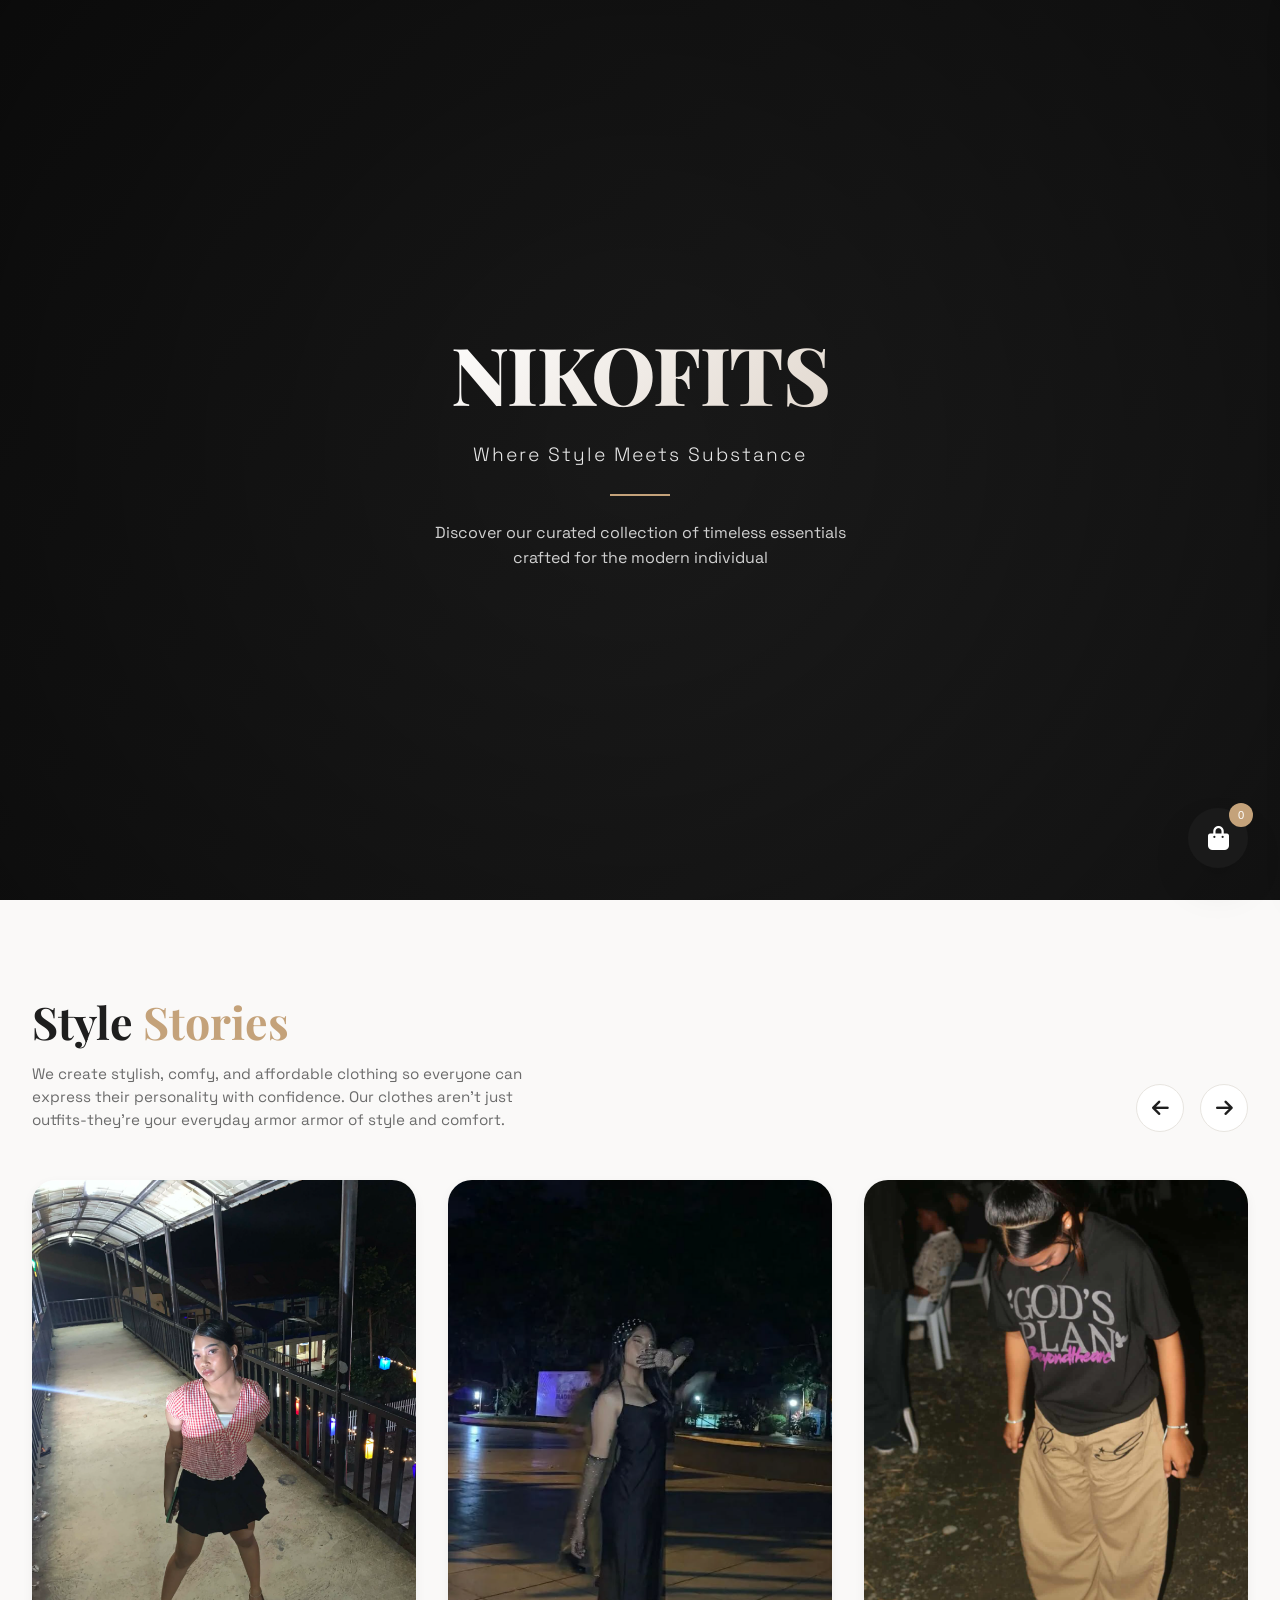
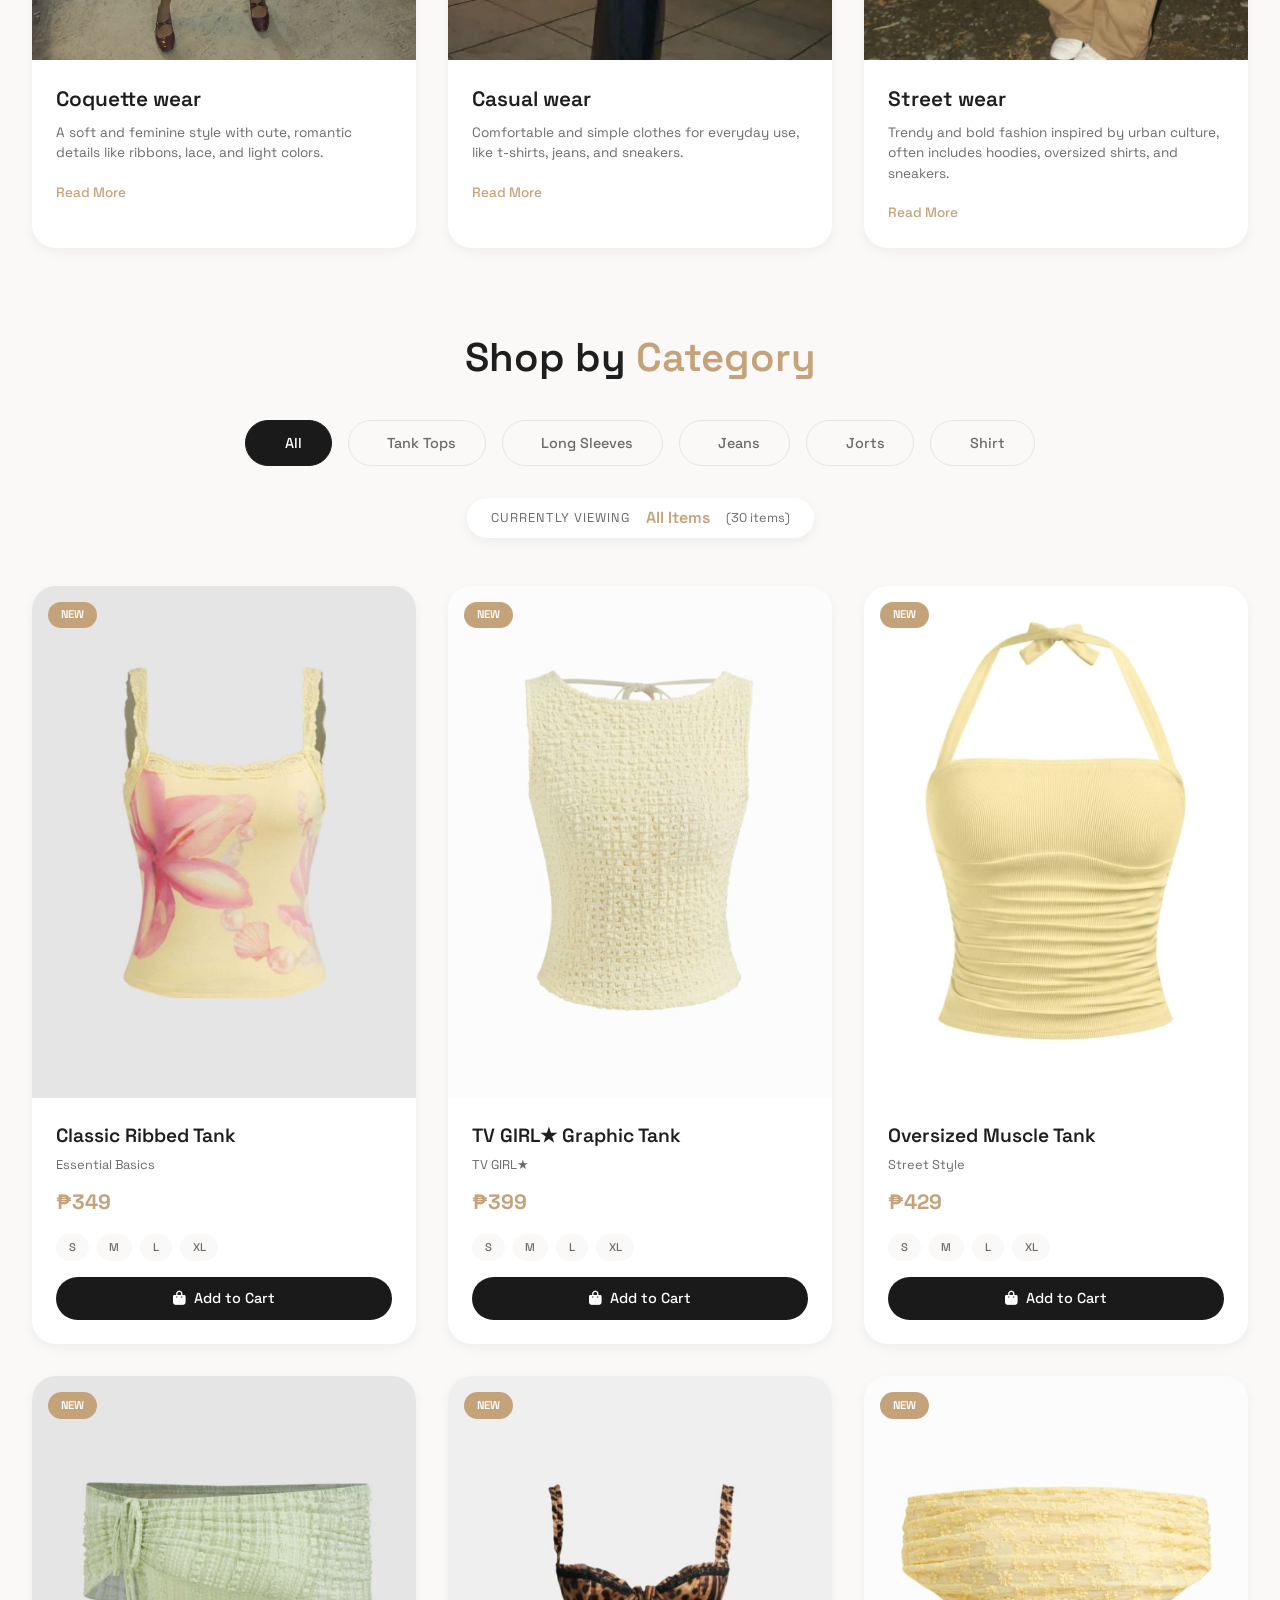
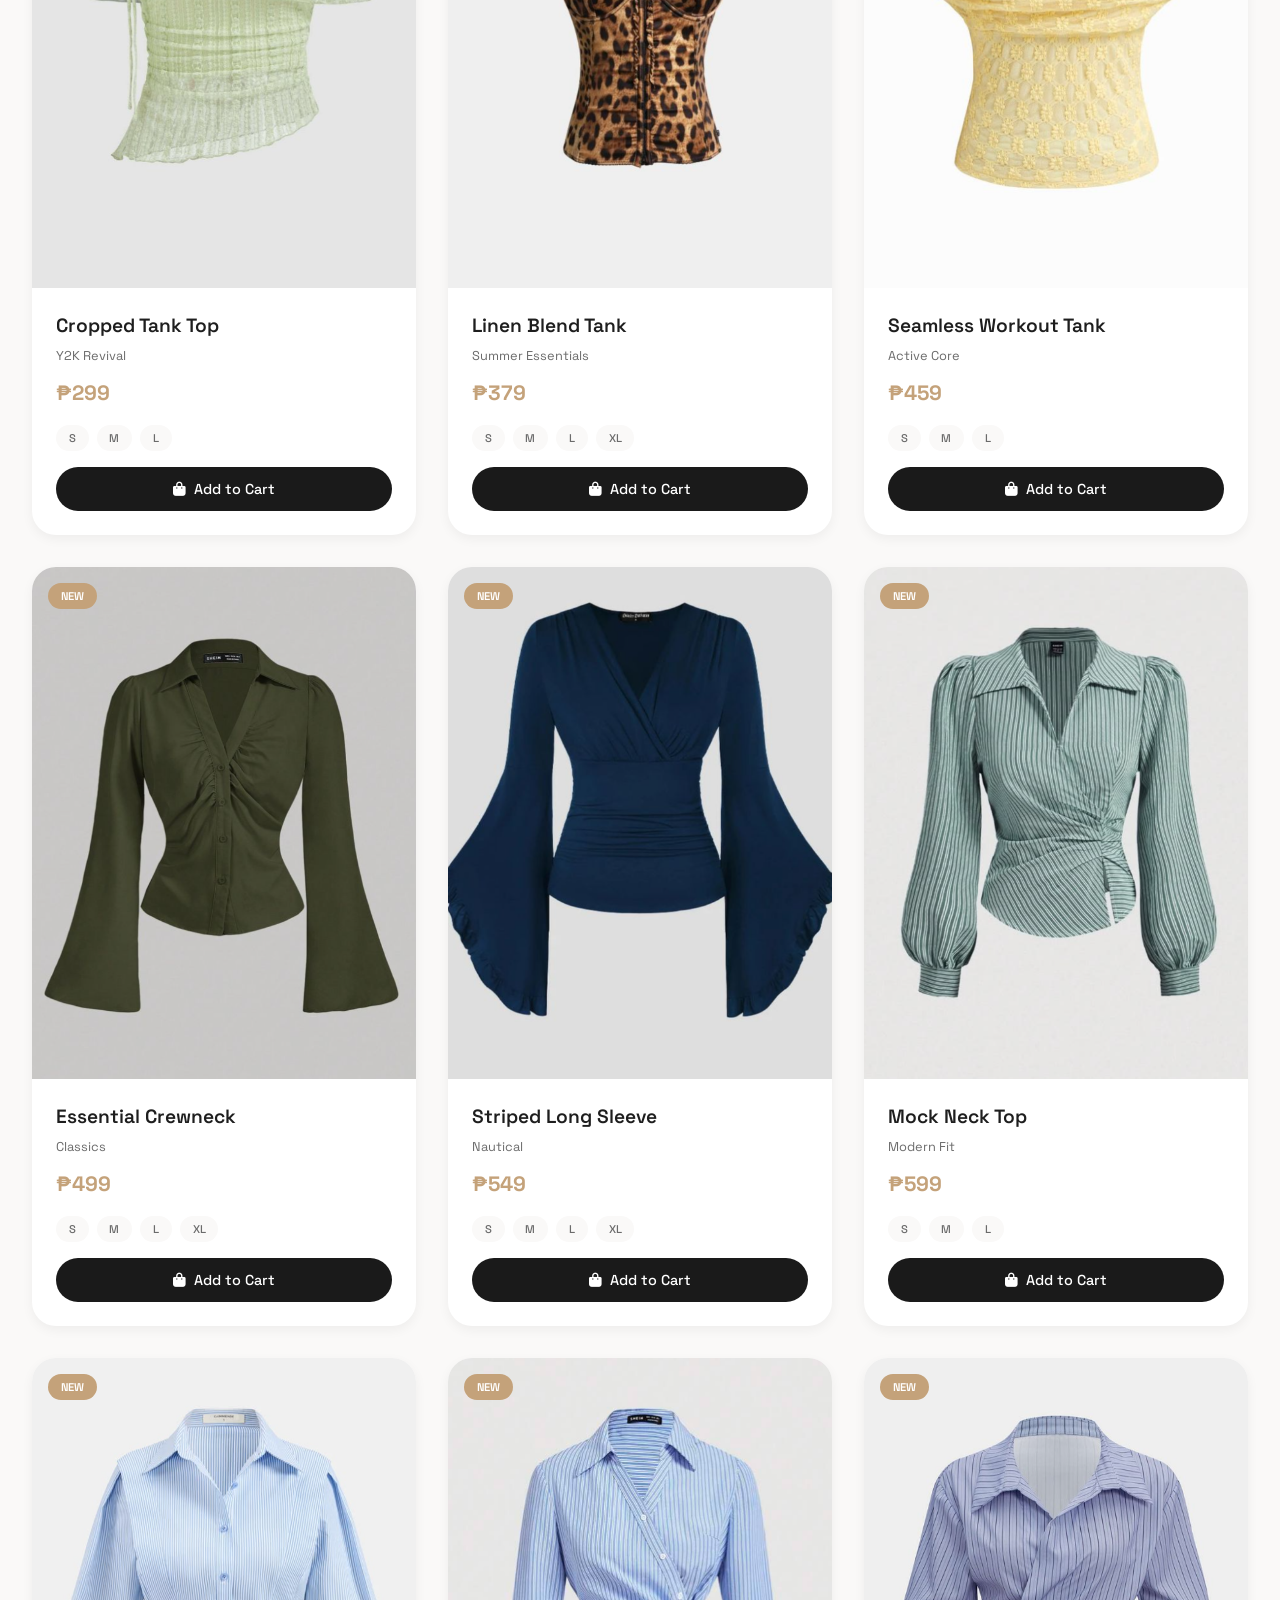
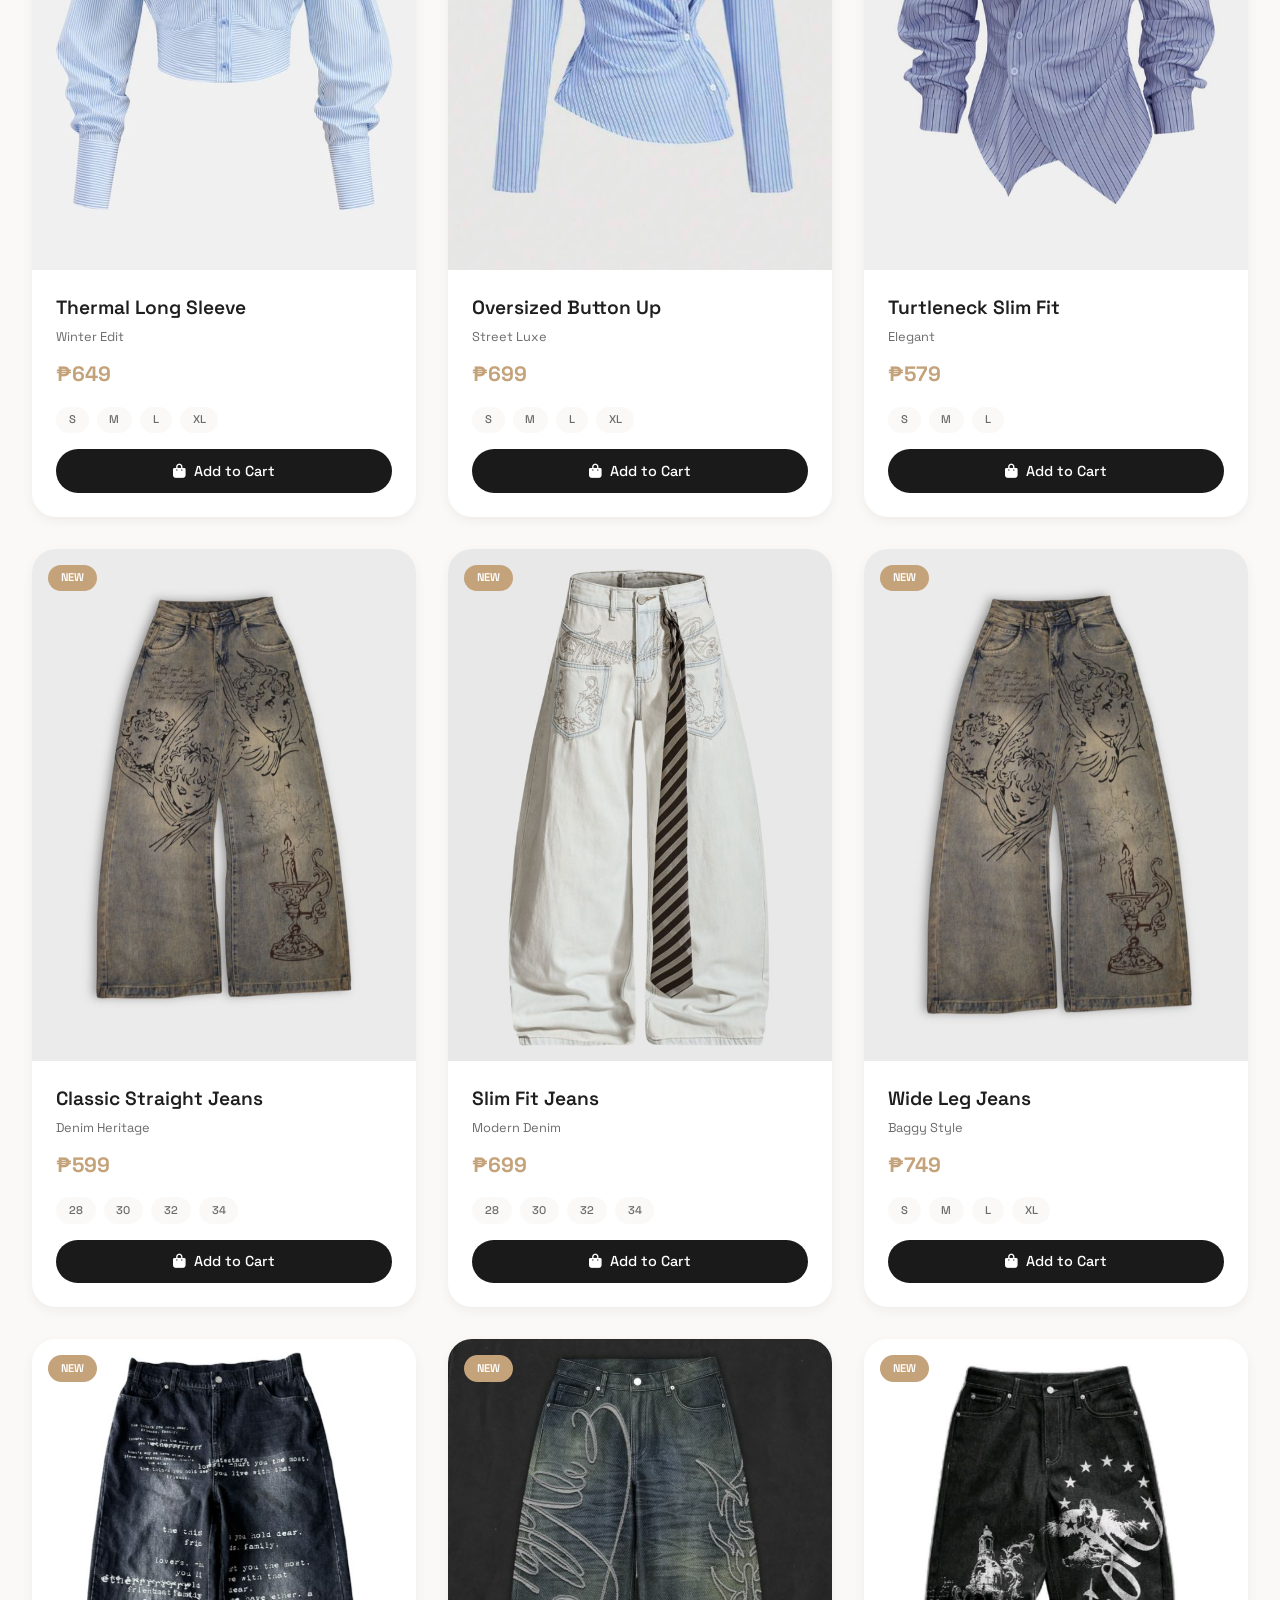
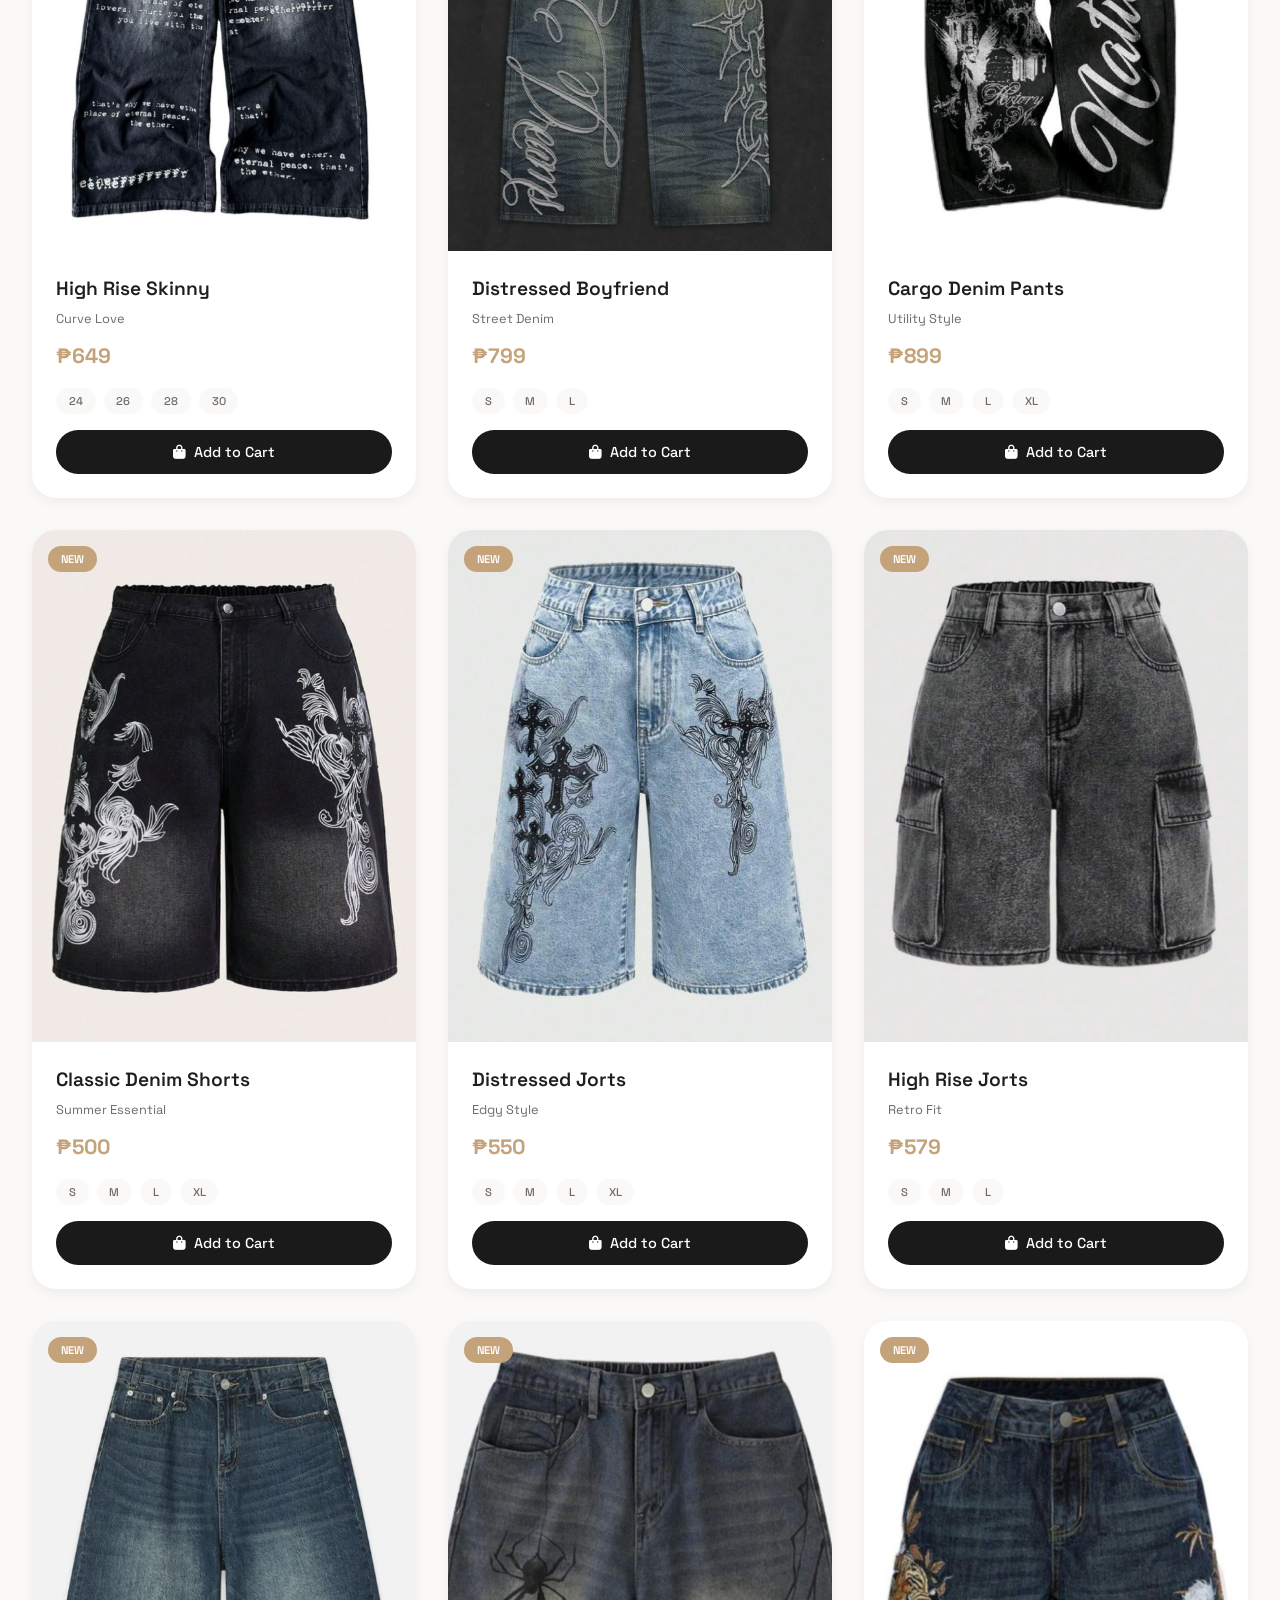
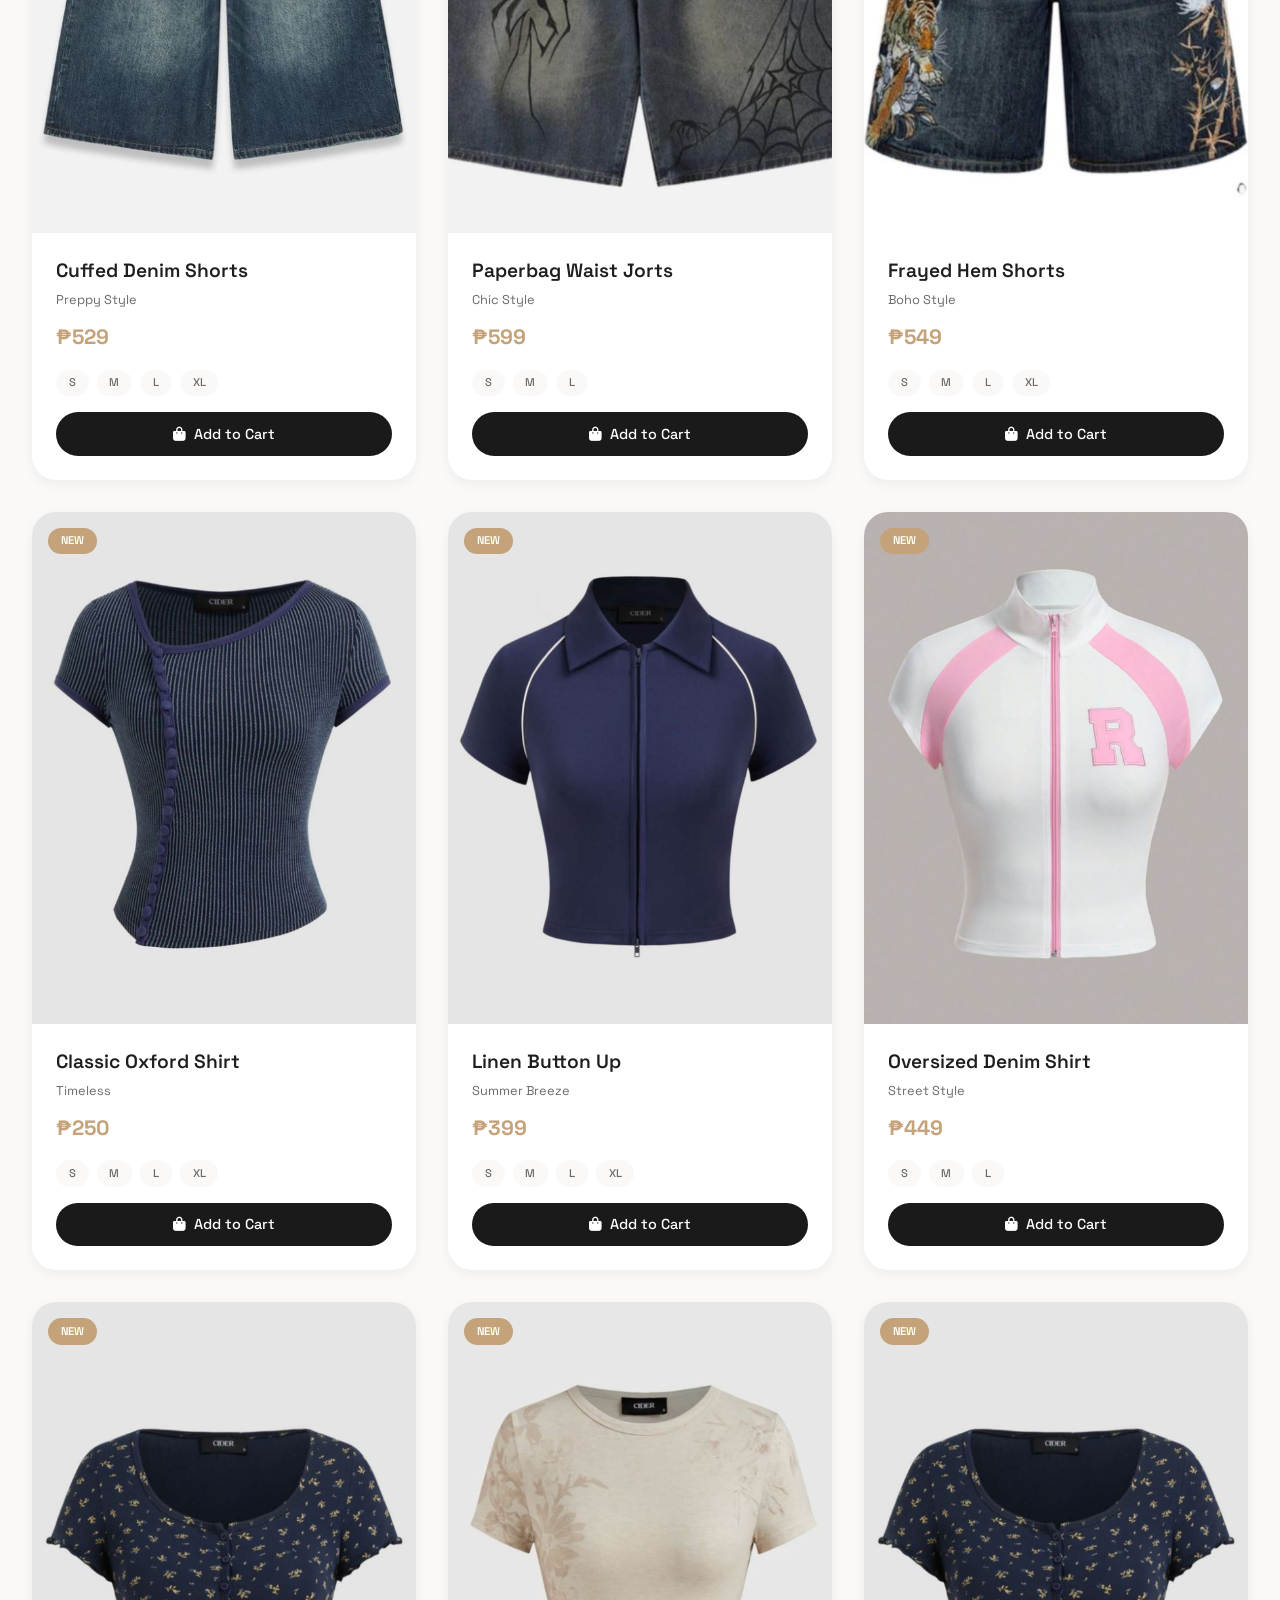
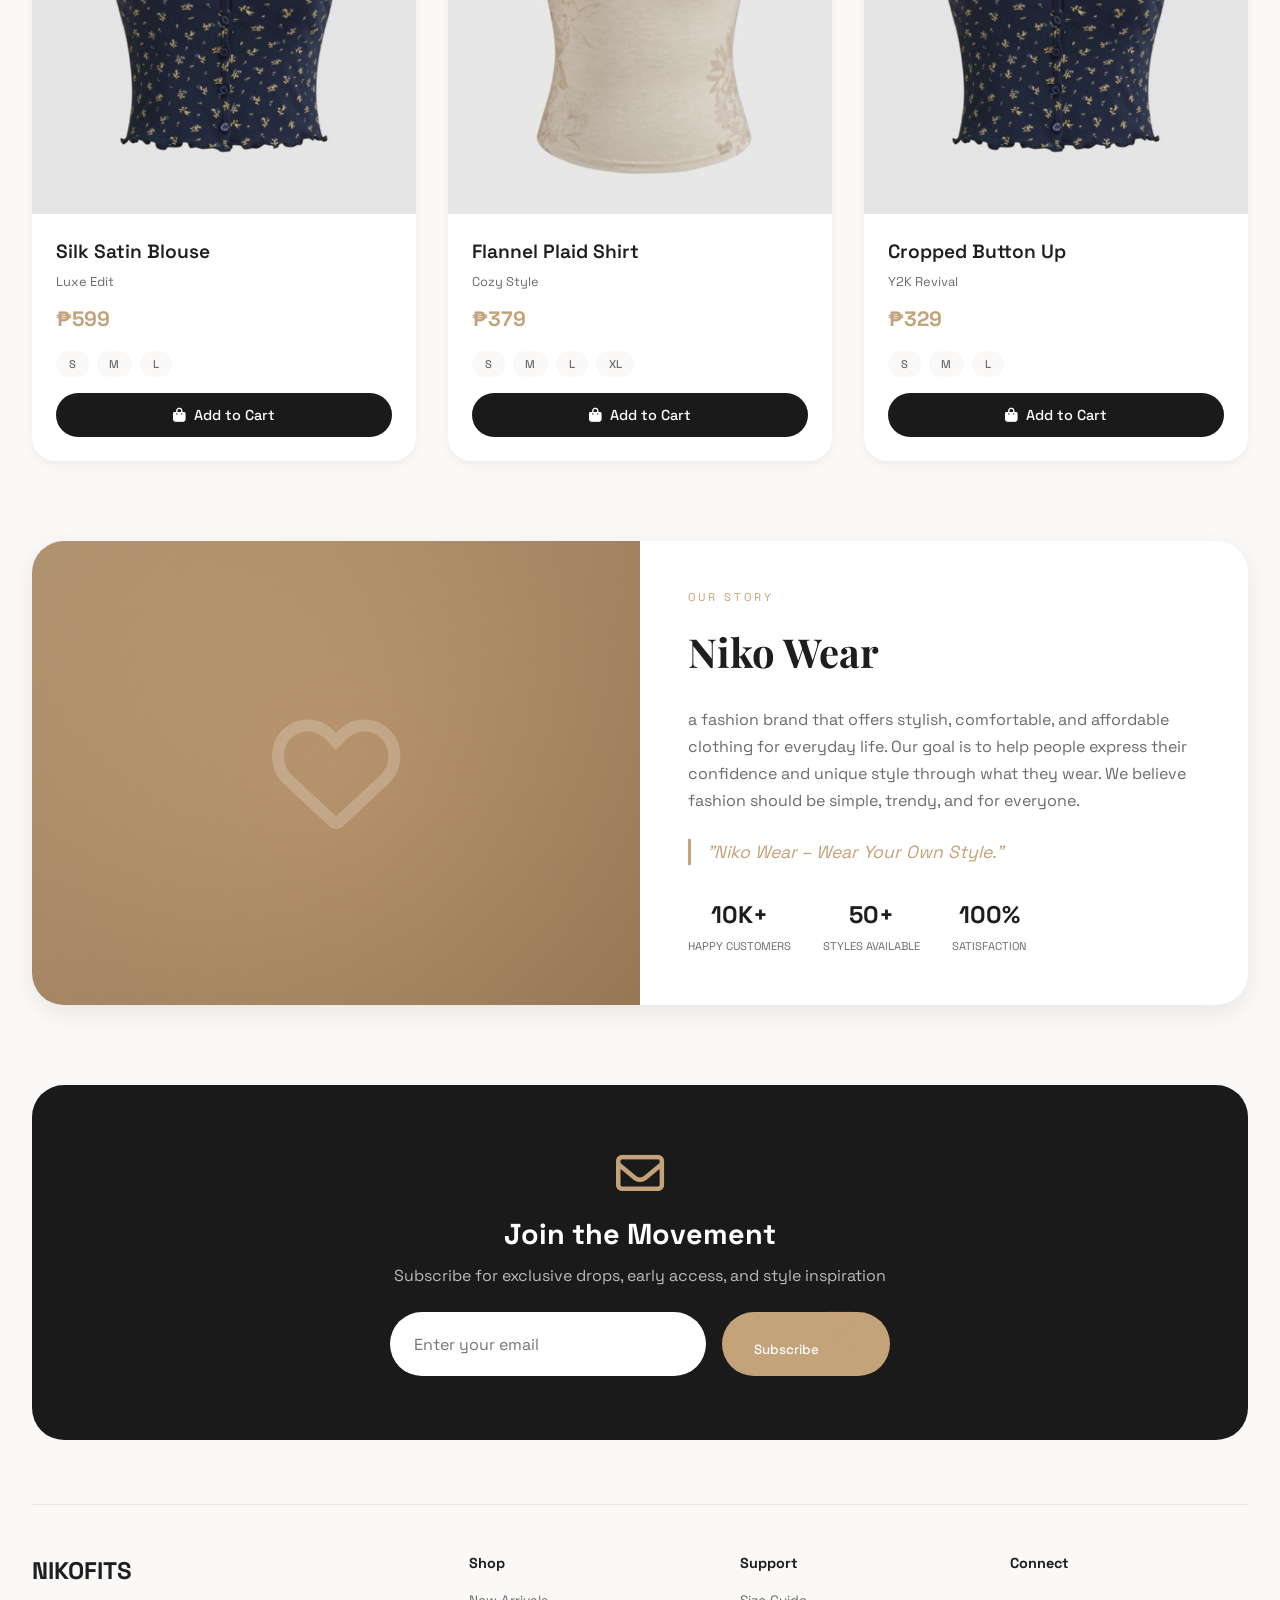
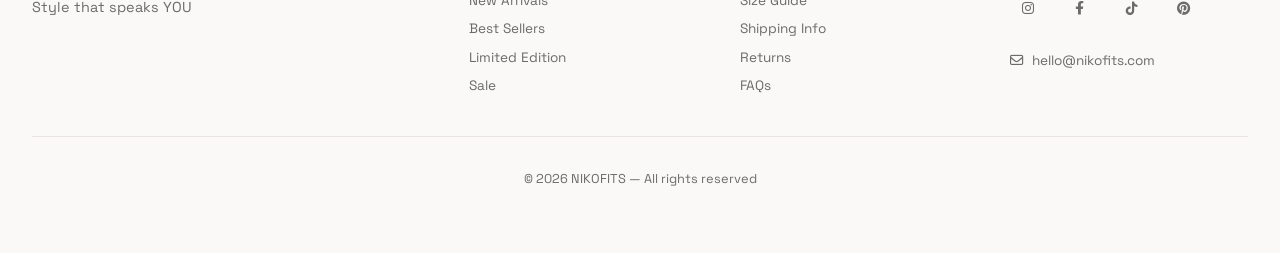
==== index.html @ 3dd05666 "Rename index.htm to index.html" ====
<!-- index.html - Complete Redesigned Clothing Catalog with Magazine Section -->
<!DOCTYPE html>
<html lang="en">
<head>
    <meta charset="UTF-8">
    <meta name="viewport" content="width=device-width, initial-scale=1.0">
    <title>NIKOFITS | Capsule Wardrobe 2026</title>
    <link rel="preconnect" href="https://fonts.googleapis.com">
    <link rel="preconnect" href="https://fonts.gstatic.com" crossorigin>
    <link href="https://fonts.googleapis.com/css2?family=Space+Grotesk:wght@300;400;500;600;700&family=Playfair+Display:wght@400;500;600;700;800&display=swap" rel="stylesheet">
    <link rel="stylesheet" href="https://cdnjs.cloudflare.com/ajax/libs/font-awesome/6.0.0-beta3/css/all.min.css">
    <link rel="stylesheet" href="style.css">
</head>
<body>
    <!-- Hero Section with Fullscreen Impact -->
    <div class="hero-section">
        <div class="hero-overlay"></div>
        <div class="hero-content">
            <div class="hero-badge"></div>
            <h1 class="hero-title">NIKOFITS</h1>
            <p class="hero-subtitle">Where Style Meets Substance</p>
            <div class="hero-divider"></div>
            <p class="hero-description">Discover our curated collection of timeless essentials<br>crafted for the modern individual</p>
        </div>
      
    </div>

    <!-- Main Catalog Container -->
    <div class="catalog-container" id="catalog">
        
        <!-- MAGAZINE SECTION - Before Shop by Category -->
        <div class="magazine-section">
            <div class="magazine-header">
                <div class="magazine-title-wrapper">
                    <span class="magazine-badge"></span>
                    <h2 class="magazine-title">Style <span class="highlight">Stories</span></h2>
                    <p class="magazine-subtitle">We create stylish, comfy, and affordable clothing so everyone can express their personality with confidence. Our clothes aren't just outfits-they're your everyday armor armor of style and comfort.</p>
                </div>
                <div class="magazine-nav">
                    <button class="magazine-prev" id="magazinePrev"><i class="fa-solid fa-arrow-left"></i></button>
<button class="magazine-next" id="magazineNext"><i class="fa-solid fa-arrow-right"></i></button>
                </div>
            </div>
            
            <div class="magazine-grid" id="magazineGrid">
                <!-- Magazine Card 1 - Urban Street Style -->
                <div class="magazine-card">
                    <div class="magazine-image">
                        <img src="images/Magazine.png" alt="Urban Street Style">
                        <div class="magazine-overlay">
                            <div class="magazine-tag">Coquette</div>
                        </div>
                    </div>
                    <div class="magazine-content">
                        <h3 class="magazine-card-title">Coquette wear</h3>
                        <p class="magazine-card-desc">A soft and feminine style with cute, romantic details like ribbons, lace, and light colors.</p>
                        <a href="#" class="magazine-read-more">Read More <i class=""></i></a>
                    </div>
                </div>

                <!-- Magazine Card 2 - Minimalist Aesthetic -->
                <div class="magazine-card">
                    <div class="magazine-image">
                        <img src="images/Magazine1.png" alt="Minimalist Style">
                        <div class="magazine-overlay">
                            <div class="magazine-tag">Casual</div>
                        </div>
                    </div>
                    <div class="magazine-content">
                        <h3 class="magazine-card-title">Casual wear</h3>
                        <p class="magazine-card-desc">Comfortable and simple clothes for everyday use, like t-shirts, jeans, and sneakers.</p>
                        <a href="#" class="magazine-read-more">Read More <i class=""></i></a>
                    </div>
                </div>

                <!-- Magazine Card 3 - Denim Culture -->
                <div class="magazine-card">
                    <div class="magazine-image">
                        <img src="images/Magazine2.png" alt="Denim Culture">
                        <div class="magazine-overlay">
                            <div class="magazine-tag">Street</div>
                        </div>
                    </div>
                    <div class="magazine-content">
                        <h3 class="magazine-card-title">Street wear</h3>
                        <p class="magazine-card-desc">Trendy and bold fashion inspired by urban culture, often includes hoodies, oversized shirts, and sneakers.</p>
                        <a href="#" class="magazine-read-more">Read More <i class=""></i></a>
                    </div>
                </div>

                <!-- Magazine Card 4 - Layering Masterclass -->
                <div class="magazine-card">
                    <div class="magazine-image">
                        <img src="images/Magazine3.png" alt="Layering Style">
                        <div class="magazine-overlay">
                            <div class="magazine-tag">Basic</div>
                        </div>
                    </div>
                    <div class="magazine-content">
                        <h3 class="magazine-card-title">Basic wear</h3>
                        <p class="magazine-card-desc">Plain and simple clothing with neutral colors, easy to mix and match with other outfits.</p>
                        <a href="#" class="magazine-read-more">Read More <i class=""></i></a>
                    </div>
                </div>

                <!-- Magazine Card 5 - Color Theory -->
                <div class="magazine-card">
                    <div class="magazine-image">
                        <img src="images/Magazine4.png" alt="Color Theory">
                        <div class="magazine-overlay">
                            <div class="magazine-tag">Casual</div>
                        </div>
                    </div>
                    <div class="magazine-content">
                        <h3 class="magazine-card-title">Casual wear</h3>
                        <p class="magazine-card-desc">Relaxed and comfy outfits you can wear daily without being too formal.</p>
                        <a href="#" class="magazine-read-more">Read More <i class=""></i></a>
                    </div>
                </div>

                <!-- Magazine Card 6 - Sustainable Fashion -->
                <div class="magazine-card">
                    <div class="magazine-image">
                        <img src="images/Magazine5.png" alt="Sustainable Fashion">
                        <div class="magazine-overlay">
                            <div class="magazine-tag">Casual</div>
                        </div>
                    </div>
                    <div class="magazine-content">
                        <h3 class="magazine-card-title">Casual wear</h3>
                        <p class="magazine-card-desc">Easy-to-wear clothes that are stylish but still comfortable for normal activities.</p>
                        <a href="#" class="magazine-read-more">Read More <i class=""></i></a>
                    </div>
                </div>
            </div>
        </div>

        <!-- Category Navigation - Modern Design -->
        <div class="category-nav-wrapper">
            <div class="category-header">
                <h2 class="section-title">Shop by <span class="highlight">Category</span></h2>
                <div class="category-indicator" id="categoryIndicator"></div>
            </div>
            <div class="category-nav">
                <button class="category-btn active" data-category="all">
                    <i class=""></i>
                    <span>All</span>
                </button>
                <button class="category-btn" data-category="tank-tops">
                    <i class=""></i>
                    <span>Tank Tops</span>
                </button>
                <button class="category-btn" data-category="long-sleeves">
                    <i class=""></i>
                    <span>Long Sleeves</span>
                </button>
                <button class="category-btn" data-category="jeans">
                    <i class=""></i>
                    <span>Jeans</span>
                </button>
                <button class="category-btn" data-category="jorts">
                    <i class=""></i>
                    <span>Jorts</span>
                </button>
                <button class="category-btn" data-category="shirt">
                    <i class=""></i>
                    <span>Shirt</span>
                </button>
            </div>
        </div>

        <!-- Active Category Display with Animation -->
        <div class="category-display">
            <div class="display-content">
                <span class="display-label">Currently Viewing</span>
                <span class="display-category" id="currentCategoryName">All Items</span>
                <span class="display-count" id="itemCount">(30 items)</span>
            </div>
        </div>

        <!-- Products Grid - Modern Card Design -->
        <div class="products-grid" id="productsGrid">
            <!-- Products will be dynamically generated by JavaScript -->
        </div>

        <!-- Brand Story Section -->
        <section class="brand-story-section">
            <div class="story-container">
                <div class="story-image">
                    <div class="image-overlay"></div>
                    <i class="fa-regular fa-heart"></i>
                </div>
                <div class="story-content">
                    <div class="story-badge">OUR STORY</div>
                    <h2 class="story-title">Niko Wear</h2>
                    <p class="story-text">a fashion brand that offers stylish, comfortable, and affordable clothing for everyday life. Our goal is to help people express their confidence and unique style through what they wear. We believe fashion should be simple, trendy, and for everyone.</p>
                    <div class="story-quote">"Niko Wear – Wear Your Own Style."</div>
                    <div class="story-stats">
                        <div class="stat">
                            <span class="stat-number">10K+</span>
                            <span class="stat-label">Happy Customers</span>
                        </div>
                        <div class="stat">
                            <span class="stat-number">50+</span>
                            <span class="stat-label">Styles Available</span>
                        </div>
                        <div class="stat">
                            <span class="stat-number">100%</span>
                            <span class="stat-label">Satisfaction</span>
                        </div>
                    </div>
                </div>
            </div>
        </section>

        <!-- Newsletter Section -->
        <section class="newsletter-section">
            <div class="newsletter-content">
                <i class="fa-regular fa-envelope"></i>
                <h3>Join the Movement</h3>
                <p>Subscribe for exclusive drops, early access, and style inspiration</p>
                <form class="newsletter-form" id="newsletterForm">
                    <input type="email" placeholder="Enter your email" required>
                    <button type="submit">Subscribe <i class="fa-regular fa-arrow-right"></i></button>
                </form>
            </div>
        </section>

        <!-- Footer -->
        <footer class="footer">
            <div class="footer-content">
                <div class="footer-brand">
                    <h3>NIKOFITS</h3>
                    <p>Style that speaks YOU</p>
                </div>
                <div class="footer-links">
                    <div class="link-group">
                        <h4>Shop</h4>
                        <a href="#">New Arrivals</a>
                        <a href="#">Best Sellers</a>
                        <a href="#">Limited Edition</a>
                        <a href="#">Sale</a>
                    </div>
                    <div class="link-group">
                        <h4>Support</h4>
                        <a href="#">Size Guide</a>
                        <a href="#">Shipping Info</a>
                        <a href="#">Returns</a>
                        <a href="#">FAQs</a>
                    </div>
                    <div class="link-group">
                        <h4>Connect</h4>
                        <div class="social-icons">
                            <a href="#"><i class="fa-brands fa-instagram"></i></a>
                            <a href="#"><i class="fa-brands fa-facebook-f"></i></a>
                            <a href="#"><i class="fa-brands fa-tiktok"></i></a>
                            <a href="#"><i class="fa-brands fa-pinterest"></i></a>
                        </div>
                        <div class="contact-email">
                            <i class="fa-regular fa-envelope"></i>
                            <span>hello@nikofits.com</span>
                        </div>
                    </div>
                </div>
            </div>
            <div class="footer-bottom">
                <p>© 2026 NIKOFITS — All rights reserved</p>
            </div>
        </footer>
    </div>

    <!-- Product Quick View Modal -->
    <div class="product-modal" id="productModal">
        <div class="modal-content">
            <button class="modal-close" id="modalCloseBtn">&times;</button>
            <div class="modal-grid">
                <div class="modal-image">
                    <img id="modalProductImage" src="" alt="Product">
                </div>
                <div class="modal-info">
                    <div class="modal-category" id="modalCategory"></div>
                    <h2 id="modalProductName"></h2>
                    <div class="modal-price" id="modalPrice"></div>
                    <div class="modal-description" id="modalDescription"></div>
                    <div class="modal-sizes">
                        <h4>Select Size</h4>
                        <div class="size-options" id="modalSizeOptions"></div>
                    </div>
                    <button class="modal-add-to-cart" id="modalAddToCart">
                        <i class="fa-solid fa-bag-shopping"></i> Add to Cart
                    </button>
                </div>
            </div>
        </div>
    </div>

    <!-- Cart Sidebar -->
    <div class="cart-sidebar" id="cartSidebar">
        <div class="cart-header">
            <h3><i class="fa-solid fa-bag-shopping"></i> Shopping Cart</h3>
            <button class="close-cart" id="closeCartBtn">&times;</button>
        </div>
        <div class="cart-items" id="cartItems">
            <div class="empty-cart-message">
                <i class="fa-regular fa-bag-shopping"></i>
                <p>Your cart is empty</p>
            </div>
        </div>
        <div class="cart-total">
            <span>Total:</span>
            <span id="cartTotalPrice">P0</span>
        </div>
        <button class="checkout-btn" id="checkoutBtn">Checkout</button>
    </div>

    <button class="cart-icon-btn" id="cartIconBtn">
        <i class="fa-solid fa-bag-shopping"></i>
        <span class="cart-count" id="cartCount">0</span>
    </button>

    <script src="script.js"></script>
</body>
</html>
---- style.css ----
/* style.css - Modern Clothing Catalog Design */
:root {
    --primary-dark: #1a1a1a;
    --primary-light: #2c2c2c;
    --accent: #c4a27a;
    --accent-dark: #a8845e;
    --text-dark: #1e1e1e;
    --text-light: #6b6b6b;
    --bg-light: #faf9f8;
    --bg-white: #ffffff;
    --border-light: #e8e5e0;
    --shadow-sm: 0 4px 12px rgba(0,0,0,0.05);
    --shadow-md: 0 8px 24px rgba(0,0,0,0.08);
    --shadow-lg: 0 20px 40px rgba(0,0,0,0.1);
    --transition: all 0.3s cubic-bezier(0.4, 0, 0.2, 1);
}

* {
    margin: 0;
    padding: 0;
    box-sizing: border-box;
}

body {
    font-family: 'Space Grotesk', sans-serif;
    background: var(--bg-light);
    color: var(--text-dark);
    line-height: 1.5;
    overflow-x: hidden;
}

/* Hero Section */
.hero-section {
    position: relative;
    height: 100vh;
    min-height: 700px;
    background: linear-gradient(135deg, #1a1a1a 0%, #2c2c2c 100%);
    display: flex;
    align-items: center;
    justify-content: center;
    text-align: center;
    overflow: hidden;
}

.hero-overlay {
    position: absolute;
    top: 0;
    left: 0;
    width: 100%;
    height: 100%;
    background: radial-gradient(circle at center, rgba(0,0,0,0.3) 0%, rgba(0,0,0,0.6) 100%);
    z-index: 1;
}

.hero-content {
    position: relative;
    z-index: 2;
    color: white;
    max-width: 800px;
    padding: 2rem;
    animation: fadeInUp 1s ease;
}

.hero-badge {
    font-size: 0.8rem;
    letter-spacing: 4px;
    text-transform: uppercase;
    color: var(--accent);
    margin-bottom: 1rem;
}

.hero-title {
    font-family: 'Playfair Display', serif;
    font-size: 5rem;
    font-weight: 800;
    letter-spacing: -0.02em;
    margin-bottom: 0.5rem;
    background: linear-gradient(135deg, #fff 0%, #e0d6cc 100%);
    -webkit-background-clip: text;
    -webkit-text-fill-color: transparent;
    background-clip: text;
}

.hero-subtitle {
    font-size: 1.2rem;
    font-weight: 300;
    letter-spacing: 2px;
    margin-bottom: 1.5rem;
    opacity: 0.9;
}

.hero-divider {
    width: 60px;
    height: 2px;
    background: var(--accent);
    margin: 1.5rem auto;
}

.hero-description {
    font-size: 1rem;
    line-height: 1.6;
    margin-bottom: 2rem;
    opacity: 0.8;
}

.hero-cta {
    background: transparent;
    border: 2px solid white;
    color: white;
    padding: 1rem 2rem;
    font-size: 1rem;
    font-weight: 500;
    cursor: pointer;
    transition: var(--transition);
    display: inline-flex;
    align-items: center;
    gap: 0.8rem;
    font-family: 'Space Grotesk', sans-serif;
}

.hero-cta:hover {
    background: white;
    color: var(--primary-dark);
    transform: translateY(-2px);
}

.hero-scroll {
    position: absolute;
    bottom: 2rem;
    left: 50%;
    transform: translateX(-50%);
    z-index: 2;
    color: white;
    font-size: 0.7rem;
    letter-spacing: 2px;
    display: flex;
    flex-direction: column;
    align-items: center;
    gap: 0.5rem;
    opacity: 0.7;
    animation: bounce 2s infinite;
}

@keyframes fadeInUp {
    from {
        opacity: 0;
        transform: translateY(30px);
    }
    to {
        opacity: 1;
        transform: translateY(0);
    }
}

@keyframes bounce {
    0%, 100% { transform: translateX(-50%) translateY(0); }
    50% { transform: translateX(-50%) translateY(10px); }
}

/* Main Container */
.catalog-container {
    max-width: 1400px;
    margin: 0 auto;
    padding: 0 2rem 4rem;
    background: var(--bg-light);
}

/* Category Navigation */
.category-nav-wrapper {
    margin: 4rem 0 2rem;
    text-align: center;
}

.category-header {
    margin-bottom: 2rem;
}

.section-title {
    font-size: 2.5rem;
    font-weight: 600;
    color: var(--text-dark);
}

.section-title .highlight {
    color: var(--accent);
    position: relative;
    display: inline-block;
}

.section-title .highlight::after {
    content: '';
    position: absolute;
    bottom: -5px;
    left: 0;
    width: 100%;
    height: 2px;
    background: var(--accent);
    transform: scaleX(0);
    transition: transform 0.3s ease;
}

.section-title:hover .highlight::after {
    transform: scaleX(1);
}

.category-nav {
    display: flex;
    justify-content: center;
    gap: 1rem;
    flex-wrap: wrap;
    margin: 2rem 0;
}

.category-btn {
    background: transparent;
    border: 1px solid var(--border-light);
    padding: 0.8rem 1.8rem;
    border-radius: 50px;
    font-size: 0.9rem;
    font-weight: 500;
    color: var(--text-light);
    cursor: pointer;
    transition: var(--transition);
    display: inline-flex;
    align-items: center;
    gap: 0.6rem;
    font-family: 'Space Grotesk', sans-serif;
}

.category-btn i {
    font-size: 1rem;
}

.category-btn:hover {
    border-color: var(--accent);
    color: var(--accent);
    transform: translateY(-2px);
}

.category-btn.active {
    background: var(--primary-dark);
    border-color: var(--primary-dark);
    color: white;
}

/* Category Display */
.category-display {
    text-align: center;
    margin: 2rem 0 3rem;
}

.display-content {
    display: inline-flex;
    align-items: center;
    gap: 1rem;
    padding: 0.5rem 1.5rem;
    background: white;
    border-radius: 50px;
    box-shadow: var(--shadow-sm);
}

.display-label {
    font-size: 0.8rem;
    color: var(--text-light);
    text-transform: uppercase;
    letter-spacing: 1px;
}

.display-category {
    font-size: 1rem;
    font-weight: 600;
    color: var(--accent);
}

.display-count {
    font-size: 0.8rem;
    color: var(--text-light);
}

/* Products Grid */
.products-grid {
    display: grid;
    grid-template-columns: repeat(3, 1fr);
    gap: 2rem;
    margin: 2rem 0;
}

@media (max-width: 1024px) {
    .products-grid {
        grid-template-columns: repeat(2, 1fr);
    }
}

@media (max-width: 640px) {
    .products-grid {
        grid-template-columns: 1fr;
    }
}

.product-card {
    background: var(--bg-white);
    border-radius: 24px;
    overflow: hidden;
    transition: var(--transition);
    cursor: pointer;
    position: relative;
    box-shadow: var(--shadow-sm);
}

.product-card:hover {
    transform: translateY(-8px);
    box-shadow: var(--shadow-lg);
}

.product-card.hidden {
    display: none;
}

.product-image {
    position: relative;
    aspect-ratio: 3 / 4;
    overflow: hidden;
    background: #f5f3f0;
}

.product-img {
    width: 100%;
    height: 100%;
    object-fit: cover;
    transition: transform 0.5s ease;
}

.product-card:hover .product-img {
    transform: scale(1.05);
}

.product-overlay {
    position: absolute;
    top: 0;
    left: 0;
    width: 100%;
    height: 100%;
    background: rgba(0, 0, 0, 0.4);
    display: flex;
    align-items: center;
    justify-content: center;
    opacity: 0;
    transition: var(--transition);
}

.product-card:hover .product-overlay {
    opacity: 1;
}

.quick-view {
    background: white;
    padding: 0.6rem 1.2rem;
    border-radius: 30px;
    font-size: 0.8rem;
    font-weight: 500;
    color: var(--primary-dark);
    transform: translateY(20px);
    transition: var(--transition);
}

.product-card:hover .quick-view {
    transform: translateY(0);
}

.product-badge {
    position: absolute;
    top: 1rem;
    left: 1rem;
    background: var(--accent);
    color: white;
    padding: 0.3rem 0.8rem;
    border-radius: 20px;
    font-size: 0.7rem;
    font-weight: 600;
    z-index: 2;
}

.product-info {
    padding: 1.5rem;
}

.product-title {
    font-size: 1.2rem;
    font-weight: 600;
    color: var(--text-dark);
    margin-bottom: 0.3rem;
}

.product-brand {
    font-size: 0.8rem;
    color: var(--text-light);
    margin-bottom: 0.8rem;
}

.product-price {
    font-size: 1.3rem;
    font-weight: 700;
    color: var(--accent);
    margin-bottom: 1rem;
}

.product-sizes {
    display: flex;
    gap: 0.5rem;
    margin-bottom: 1rem;
    flex-wrap: wrap;
}

.product-sizes span {
    background: var(--bg-light);
    padding: 0.3rem 0.8rem;
    border-radius: 20px;
    font-size: 0.7rem;
    font-weight: 500;
    color: var(--text-light);
    cursor: pointer;
    transition: var(--transition);
}

.product-sizes span:hover {
    background: var(--accent);
    color: white;
}

.add-to-cart-btn {
    width: 100%;
    background: var(--primary-dark);
    color: white;
    border: none;
    padding: 0.8rem;
    border-radius: 40px;
    font-size: 0.9rem;
    font-weight: 500;
    cursor: pointer;
    transition: var(--transition);
    display: flex;
    align-items: center;
    justify-content: center;
    gap: 0.5rem;
    font-family: 'Space Grotesk', sans-serif;
}

.add-to-cart-btn:hover {
    background: var(--accent);
    transform: scale(1.02);
}

/* Brand Story Section */
.brand-story-section {
    margin: 5rem 0;
    background: white;
    border-radius: 32px;
    overflow: hidden;
    box-shadow: var(--shadow-md);
}

.story-container {
    display: grid;
    grid-template-columns: 1fr 1fr;
    gap: 0;
}

.story-image {
    position: relative;
    background: linear-gradient(135deg, var(--accent), var(--accent-dark));
    min-height: 400px;
    display: flex;
    align-items: center;
    justify-content: center;
}

.story-image i {
    font-size: 8rem;
    color: rgba(255, 255, 255, 0.2);
    z-index: 1;
}

.image-overlay {
    position: absolute;
    top: 0;
    left: 0;
    width: 100%;
    height: 100%;
    background: radial-gradient(circle at center, transparent 0%, rgba(0,0,0,0.1) 100%);
}

.story-content {
    padding: 3rem;
}

.story-badge {
    font-size: 0.7rem;
    letter-spacing: 3px;
    text-transform: uppercase;
    color: var(--accent);
    margin-bottom: 1rem;
}

.story-title {
    font-family: 'Playfair Display', serif;
    font-size: 2.5rem;
    font-weight: 700;
    margin-bottom: 1.5rem;
}

.story-text {
    color: var(--text-light);
    line-height: 1.7;
    margin-bottom: 1.5rem;
}

.story-quote {
    font-size: 1.1rem;
    font-style: italic;
    color: var(--accent);
    margin-bottom: 2rem;
    padding-left: 1rem;
    border-left: 3px solid var(--accent);
}

.story-stats {
    display: flex;
    gap: 2rem;
}

.stat {
    text-align: center;
}

.stat-number {
    display: block;
    font-size: 1.5rem;
    font-weight: 700;
    color: var(--text-dark);
}

.stat-label {
    font-size: 0.7rem;
    color: var(--text-light);
    text-transform: uppercase;
}

/* Magazine Section Styles - Add to existing css.css */
.magazine-section {
    margin: 4rem 0 5rem;
    position: relative;
}

.magazine-header {
    display: flex;
    justify-content: space-between;
    align-items: flex-end;
    margin-bottom: 3rem;
    flex-wrap: wrap;
    gap: 2rem;
}

.magazine-title-wrapper {
    flex: 1;
}

.magazine-badge {
    display: inline-block;
    font-size: 0.7rem;
    letter-spacing: 3px;
    text-transform: uppercase;
    color: var(--accent);
    margin-bottom: 1rem;
    font-weight: 500;
}

.magazine-title {
    font-family: 'Playfair Display', serif;
    font-size: 2.8rem;
    font-weight: 700;
    color: var(--text-dark);
    margin-bottom: 0.5rem;
}

.magazine-title .highlight {
    color: var(--accent);
    position: relative;
    display: inline-block;
}

.magazine-subtitle {
    color: var(--text-light);
    font-size: 0.95rem;
    max-width: 500px;
    line-height: 1.5;
}

.magazine-nav {
    display: flex;
    gap: 1rem;
}

.magazine-prev,
.magazine-next {
    width: 48px;
    height: 48px;
    border-radius: 50%;
    background: var(--bg-white);
    border: 1px solid var(--border-light);
    cursor: pointer;
    transition: var(--transition);
    display: flex;
    align-items: center;
    justify-content: center;
    font-size: 1.2rem;
    color: var(--text-dark);
}

.magazine-prev:hover,
.magazine-next:hover {
    background: var(--primary-dark);
    color: white;
    border-color: var(--primary-dark);
}

.magazine-prev:hover {
    transform: translateX(-2px);
}

.magazine-next:hover {
    transform: translateX(2px);
}

.magazine-grid {
    display: grid;
    grid-template-columns: repeat(3, 1fr);
    gap: 2rem;
}

@media (max-width: 1024px) {
    .magazine-grid {
        grid-template-columns: repeat(2, 1fr);
    }
}

@media (max-width: 640px) {
    .magazine-grid {
        grid-template-columns: 1fr;
    }
}

.magazine-card {
    background: var(--bg-white);
    border-radius: 24px;
    overflow: hidden;
    transition: var(--transition);
    box-shadow: var(--shadow-sm);
}

.magazine-card:hover {
    transform: translateY(-8px);
    box-shadow: var(--shadow-lg);
}

.magazine-image {
    position: relative;
    aspect-ratio: 4 / 5;
    overflow: hidden;
}

.magazine-image img {
    width: 100%;
    height: 100%;
    object-fit: cover;
    transition: transform 0.5s ease;
}

.magazine-card:hover .magazine-image img {
    transform: scale(1.05);
}

.magazine-overlay {
    position: absolute;
    bottom: 0;
    left: 0;
    right: 0;
    background: linear-gradient(to top, rgba(0,0,0,0.6), transparent);
    padding: 1.5rem;
    opacity: 0;
    transition: var(--transition);
}

.magazine-card:hover .magazine-overlay {
    opacity: 1;
}

.magazine-tag {
    display: inline-block;
    background: var(--accent);
    color: white;
    padding: 0.3rem 0.8rem;
    border-radius: 20px;
    font-size: 0.7rem;
    font-weight: 600;
    letter-spacing: 1px;
}

.magazine-content {
    padding: 1.5rem;
}

.magazine-card-title {
    font-size: 1.3rem;
    font-weight: 600;
    color: var(--text-dark);
    margin-bottom: 0.5rem;
}

.magazine-card-desc {
    font-size: 0.85rem;
    color: var(--text-light);
    line-height: 1.5;
    margin-bottom: 1rem;
}

.magazine-read-more {
    display: inline-flex;
    align-items: center;
    gap: 0.5rem;
    color: var(--accent);
    text-decoration: none;
    font-size: 0.85rem;
    font-weight: 500;
    transition: var(--transition);
}

.magazine-read-more:hover {
    gap: 0.8rem;
    color: var(--accent-dark);
}

/* Hide magazine cards for carousel functionality */
.magazine-card.hidden-magazine {
    display: none;
}

/* Animation for magazine cards */
@keyframes fadeInUp {
    from {
        opacity: 0;
        transform: translateY(20px);
    }
    to {
        opacity: 1;
        transform: translateY(0);
    }
}

.magazine-card {
    animation: fadeInUp 0.5s ease;
}

@media (max-width: 768px) {
    .magazine-section {
        margin: 2rem 0 3rem;
    }
    
    .magazine-title {
        font-size: 2rem;
    }
    
    .magazine-header {
        flex-direction: column;
        align-items: flex-start;
    }
}

/* Newsletter Section */
.newsletter-section {
    background: var(--primary-dark);
    border-radius: 32px;
    padding: 4rem;
    text-align: center;
    margin: 4rem 0;
}

.newsletter-content i {
    font-size: 3rem;
    color: var(--accent);
    margin-bottom: 1rem;
}

.newsletter-content h3 {
    font-size: 1.8rem;
    color: white;
    margin-bottom: 0.5rem;
}

.newsletter-content p {
    color: rgba(255, 255, 255, 0.7);
    margin-bottom: 1.5rem;
}

.newsletter-form {
    display: flex;
    justify-content: center;
    gap: 1rem;
    max-width: 500px;
    margin: 0 auto;
}

.newsletter-form input {
    flex: 1;
    padding: 1rem 1.5rem;
    border: none;
    border-radius: 50px;
    font-size: 1rem;
    font-family: 'Space Grotesk', sans-serif;
}

.newsletter-form button {
    background: var(--accent);
    color: white;
    border: none;
    padding: 0 2rem;
    border-radius: 50px;
    cursor: pointer;
    transition: var(--transition);
    font-family: 'Space Grotesk', sans-serif;
    font-weight: 500;
}

.newsletter-form button:hover {
    background: var(--accent-dark);
    transform: translateX(2px);
}

/* Footer */
.footer {
    margin-top: 4rem;
    padding-top: 3rem;
    border-top: 1px solid var(--border-light);
}

.footer-content {
    display: grid;
    grid-template-columns: 1fr 2fr;
    gap: 3rem;
    margin-bottom: 2rem;
}

.footer-brand h3 {
    font-size: 1.5rem;
    font-weight: 700;
    margin-bottom: 0.5rem;
}

.footer-brand p {
    color: var(--text-light);
    font-size: 0.9rem;
}

.footer-links {
    display: grid;
    grid-template-columns: repeat(3, 1fr);
    gap: 2rem;
}

.link-group h4 {
    font-size: 0.9rem;
    margin-bottom: 1rem;
    color: var(--text-dark);
}

.link-group a {
    display: block;
    color: var(--text-light);
    text-decoration: none;
    font-size: 0.85rem;
    margin-bottom: 0.5rem;
    transition: var(--transition);
}

.link-group a:hover {
    color: var(--accent);
    transform: translateX(3px);
}

.social-icons {
    display: flex;
    gap: 1rem;
    margin-bottom: 1rem;
}

.social-icons a {
    display: flex;
    align-items: center;
    justify-content: center;
    width: 36px;
    height: 36px;
    background: var(--bg-light);
    border-radius: 50%;
    transition: var(--transition);
}

.social-icons a:hover {
    background: var(--accent);
    color: white;
    transform: translateY(-2px);
}

.contact-email {
    display: flex;
    align-items: center;
    gap: 0.5rem;
    font-size: 0.85rem;
    color: var(--text-light);
}

.footer-bottom {
    text-align: center;
    padding-top: 2rem;
    border-top: 1px solid var(--border-light);
    font-size: 0.8rem;
    color: var(--text-light);
}

/* Modal Styles */
.product-modal {
    display: none;
    position: fixed;
    top: 0;
    left: 0;
    width: 100%;
    height: 100%;
    background: rgba(0, 0, 0, 0.9);
    z-index: 2000;
    align-items: center;
    justify-content: center;
    opacity: 0;
    transition: opacity 0.3s ease;
}

.product-modal.active {
    display: flex;
    opacity: 1;
}

.modal-content {
    background: white;
    border-radius: 32px;
    max-width: 1000px;
    width: 90%;
    max-height: 90vh;
    overflow-y: auto;
    position: relative;
    padding: 2rem;
}

.modal-close {
    position: absolute;
    top: 1rem;
    right: 1.5rem;
    font-size: 2rem;
    background: none;
    border: none;
    cursor: pointer;
    color: var(--text-light);
    transition: color 0.2s;
    z-index: 10;
}

.modal-close:hover {
    color: var(--accent);
}

.modal-grid {
    display: grid;
    grid-template-columns: 1fr 1fr;
    gap: 2rem;
}

.modal-image {
    border-radius: 24px;
    overflow: hidden;
    aspect-ratio: 3 / 4;
}

.modal-image img {
    width: 100%;
    height: 100%;
    object-fit: cover;
}

.modal-info h2 {
    font-size: 1.8rem;
    font-weight: 600;
    margin-bottom: 0.5rem;
}

.modal-category {
    font-size: 0.8rem;
    color: var(--accent);
    text-transform: uppercase;
    letter-spacing: 1px;
    margin-bottom: 0.5rem;
}

.modal-price {
    font-size: 2rem;
    font-weight: 700;
    color: var(--accent);
    margin: 1rem 0;
}

.modal-description {
    color: var(--text-light);
    line-height: 1.6;
    margin: 1rem 0;
    padding: 1rem 0;
    border-top: 1px solid var(--border-light);
    border-bottom: 1px solid var(--border-light);
}

.modal-sizes h4 {
    font-size: 1rem;
    margin-bottom: 0.8rem;
}

.size-options {
    display: flex;
    gap: 0.8rem;
    margin-bottom: 1.5rem;
}

.size-option {
    width: 48px;
    height: 48px;
    display: flex;
    align-items: center;
    justify-content: center;
    border: 1px solid var(--border-light);
    border-radius: 50%;
    cursor: pointer;
    transition: var(--transition);
}

.size-option:hover,
.size-option.active {
    background: var(--primary-dark);
    color: white;
    border-color: var(--primary-dark);
}

.modal-add-to-cart {
    width: 100%;
    background: var(--primary-dark);
    color: white;
    border: none;
    padding: 1rem;
    border-radius: 50px;
    font-size: 1rem;
    font-weight: 600;
    cursor: pointer;
    transition: var(--transition);
    display: flex;
    align-items: center;
    justify-content: center;
    gap: 0.8rem;
}

.modal-add-to-cart:hover {
    background: var(--accent);
}

/* Cart Sidebar */
.cart-sidebar {
    position: fixed;
    top: 0;
    right: -400px;
    width: 380px;
    height: 100vh;
    background: white;
    box-shadow: -5px 0 30px rgba(0, 0, 0, 0.1);
    z-index: 1000;
    transition: right 0.3s ease;
    display: flex;
    flex-direction: column;
    padding: 1.5rem;
}

.cart-sidebar.open {
    right: 0;
}

.cart-header {
    display: flex;
    justify-content: space-between;
    align-items: center;
    padding-bottom: 1rem;
    border-bottom: 2px solid var(--border-light);
    margin-bottom: 1rem;
}

.close-cart {
    background: none;
    border: none;
    font-size: 2rem;
    cursor: pointer;
    color: var(--text-light);
}

.cart-items {
    flex: 1;
    overflow-y: auto;
}

.cart-item {
    display: flex;
    justify-content: space-between;
    align-items: center;
    padding: 1rem 0;
    border-bottom: 1px solid var(--border-light);
}

.cart-item-info h4 {
    font-size: 0.9rem;
    margin-bottom: 0.2rem;
}

.cart-item-info p {
    font-size: 0.8rem;
    color: var(--text-light);
}

.remove-item {
    background: none;
    border: none;
    color: var(--text-light);
    cursor: pointer;
    transition: var(--transition);
}

.remove-item:hover {
    color: var(--accent);
}

.empty-cart-message {
    text-align: center;
    color: var(--text-light);
    padding: 2rem;
}

.empty-cart-message i {
    font-size: 3rem;
    margin-bottom: 1rem;
    opacity: 0.5;
}

.cart-total {
    display: flex;
    justify-content: space-between;
    padding: 1rem 0;
    font-weight: 600;
    border-top: 2px solid var(--border-light);
}

.checkout-btn {
    background: var(--primary-dark);
    color: white;
    border: none;
    padding: 1rem;
    border-radius: 50px;
    font-weight: 600;
    cursor: pointer;
    transition: var(--transition);
}

.checkout-btn:hover {
    background: var(--accent);
}

.cart-icon-btn {
    position: fixed;
    bottom: 2rem;
    right: 2rem;
    background: var(--primary-dark);
    color: white;
    border: none;
    width: 60px;
    height: 60px;
    border-radius: 50%;
    cursor: pointer;
    box-shadow: var(--shadow-lg);
    display: flex;
    align-items: center;
    justify-content: center;
    font-size: 1.5rem;
    transition: var(--transition);
    z-index: 99;
}

.cart-icon-btn:hover {
    transform: scale(1.05);
    background: var(--accent);
}

.cart-count {
    position: absolute;
    top: -5px;
    right: -5px;
    background: var(--accent);
    color: white;
    border-radius: 50%;
    width: 24px;
    height: 24px;
    font-size: 0.7rem;
    display: flex;
    align-items: center;
    justify-content: center;
}

@keyframes fadeInOut {
    0% { opacity: 0; transform: translateX(-50%) translateY(20px); }
    15% { opacity: 1; transform: translateX(-50%) translateY(0); }
    85% { opacity: 1; transform: translateX(-50%) translateY(0); }
    100% { opacity: 0; transform: translateX(-50%) translateY(-20px); }
}

@media (max-width: 768px) {
    .hero-title {
        font-size: 3rem;
    }
    
    .catalog-container {
        padding: 0 1rem 2rem;
    }
    
    .story-container {
        grid-template-columns: 1fr;
    }
    
    .footer-content {
        grid-template-columns: 1fr;
        gap: 2rem;
    }
    
    .footer-links {
        grid-template-columns: repeat(2, 1fr);
    }
    
    .modal-grid {
        grid-template-columns: 1fr;
    }
    
    .cart-sidebar {
        width: 320px;
    }
    
    .newsletter-form {
        flex-direction: column;
    }
}
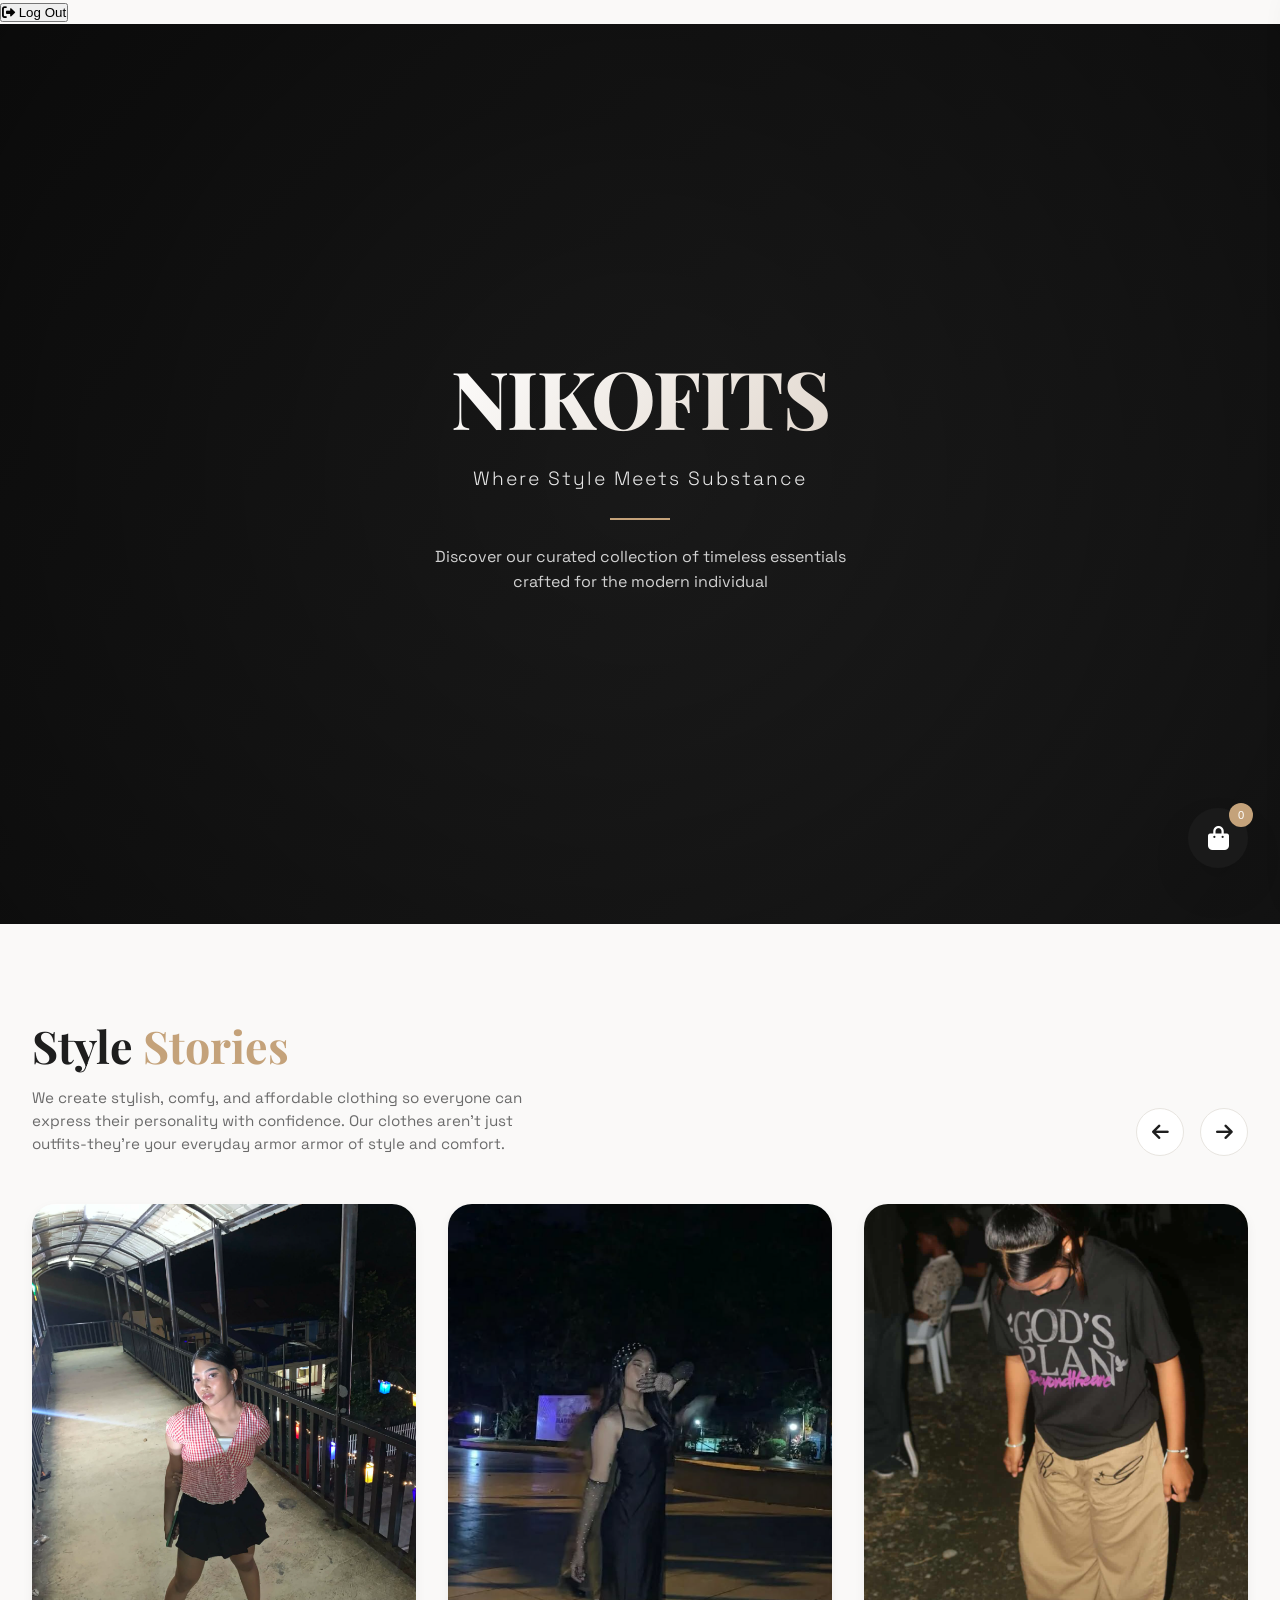
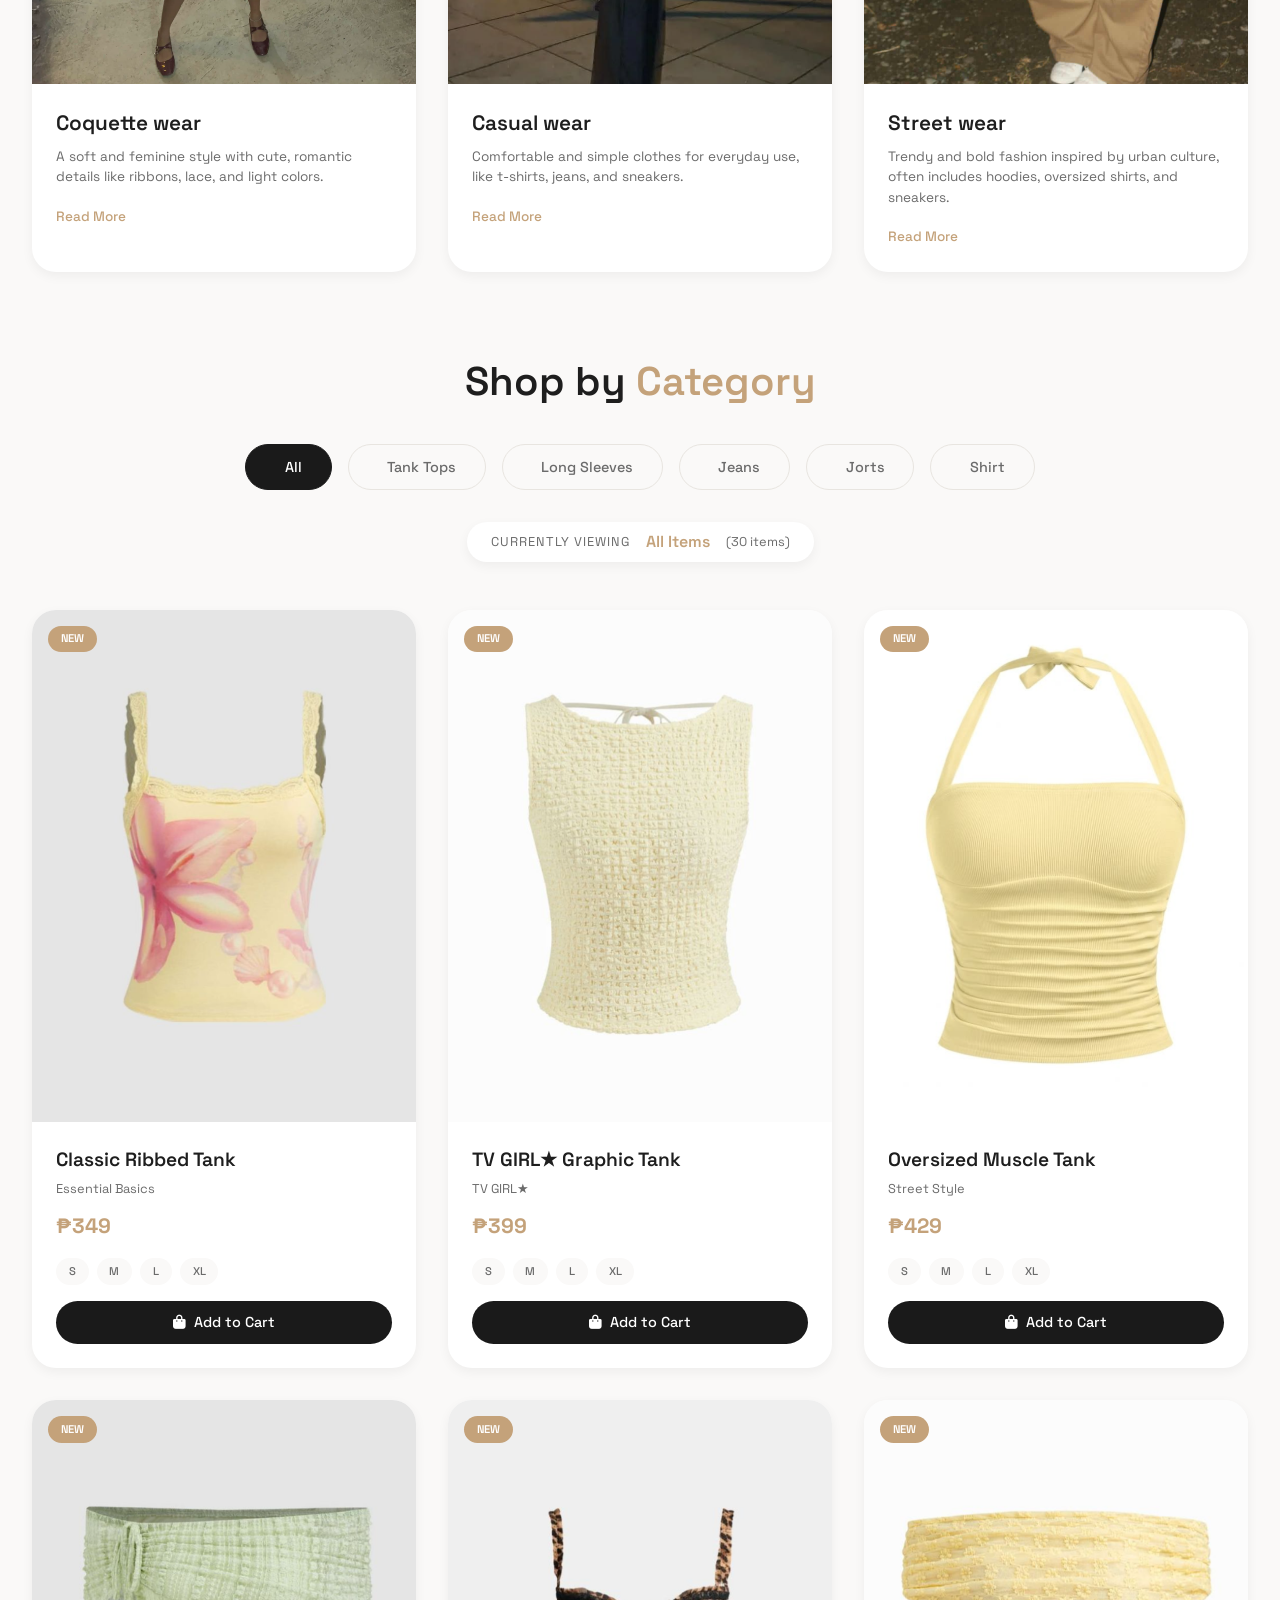
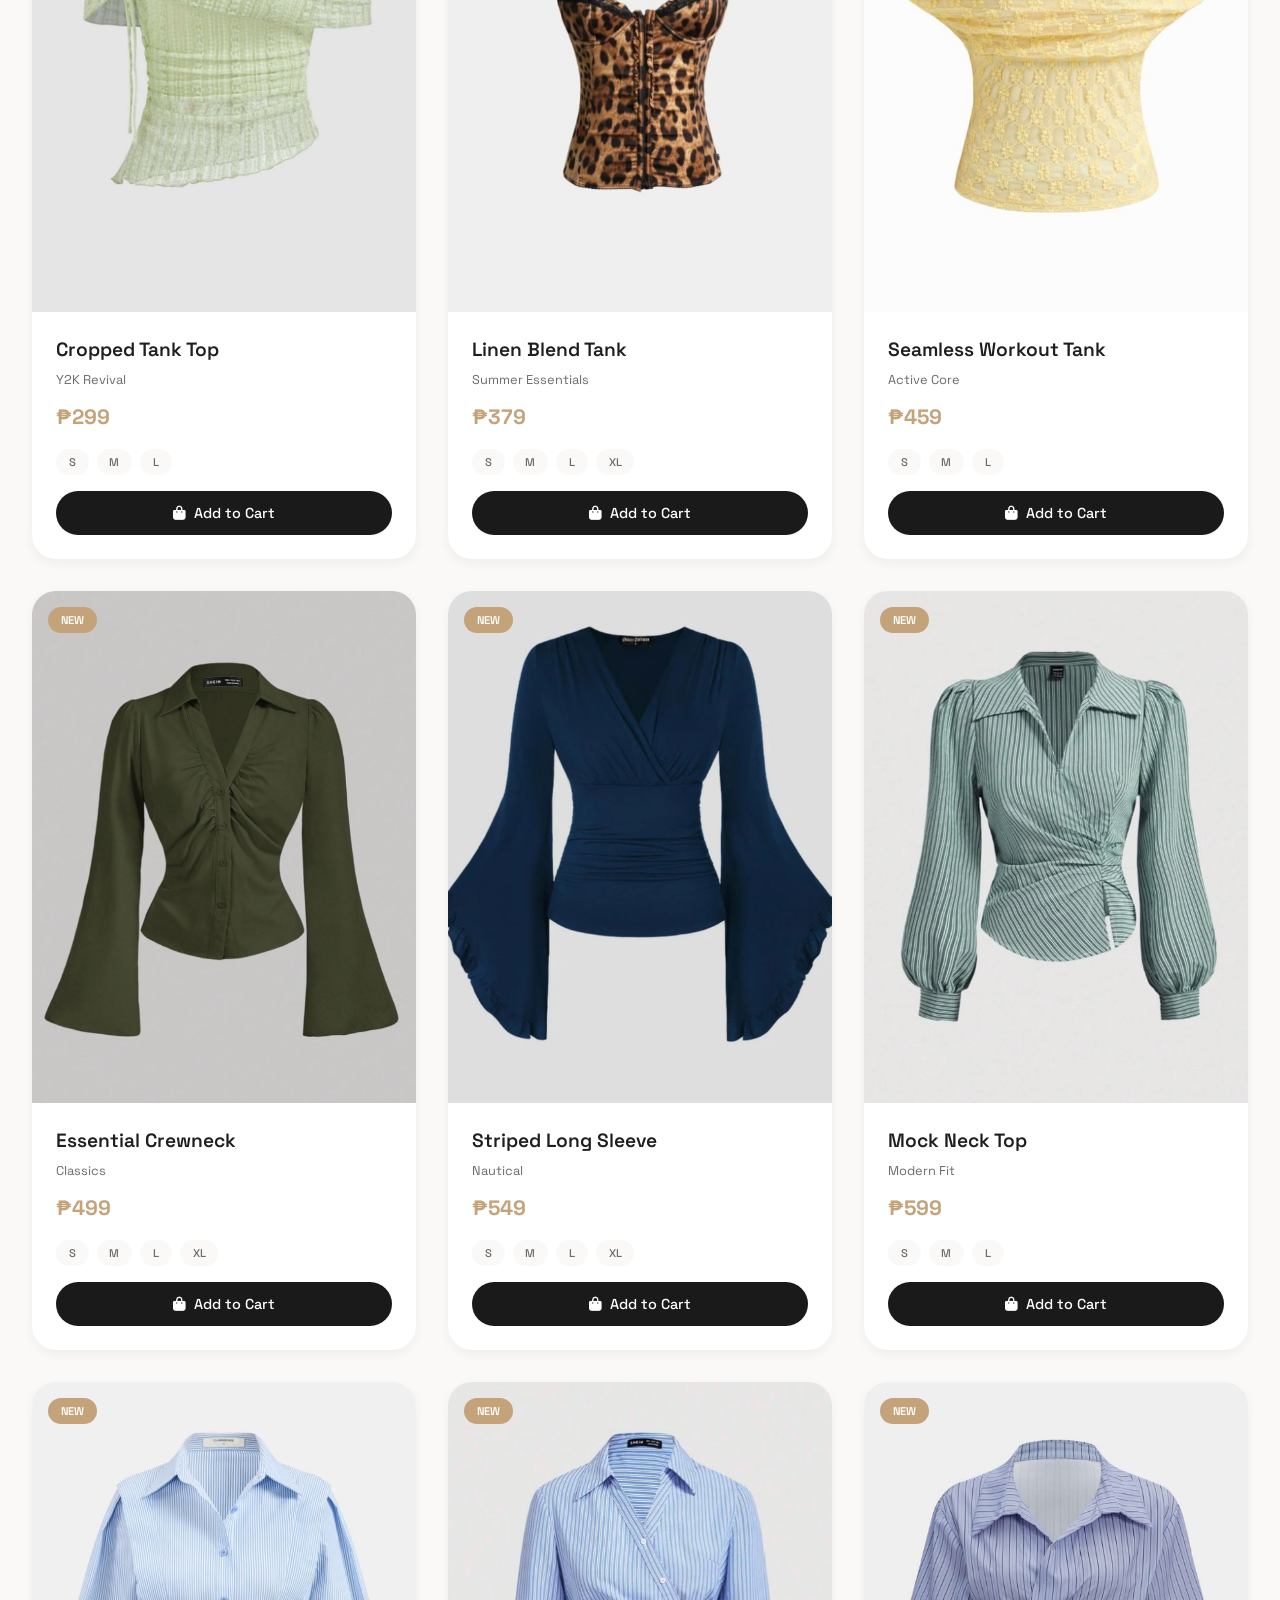
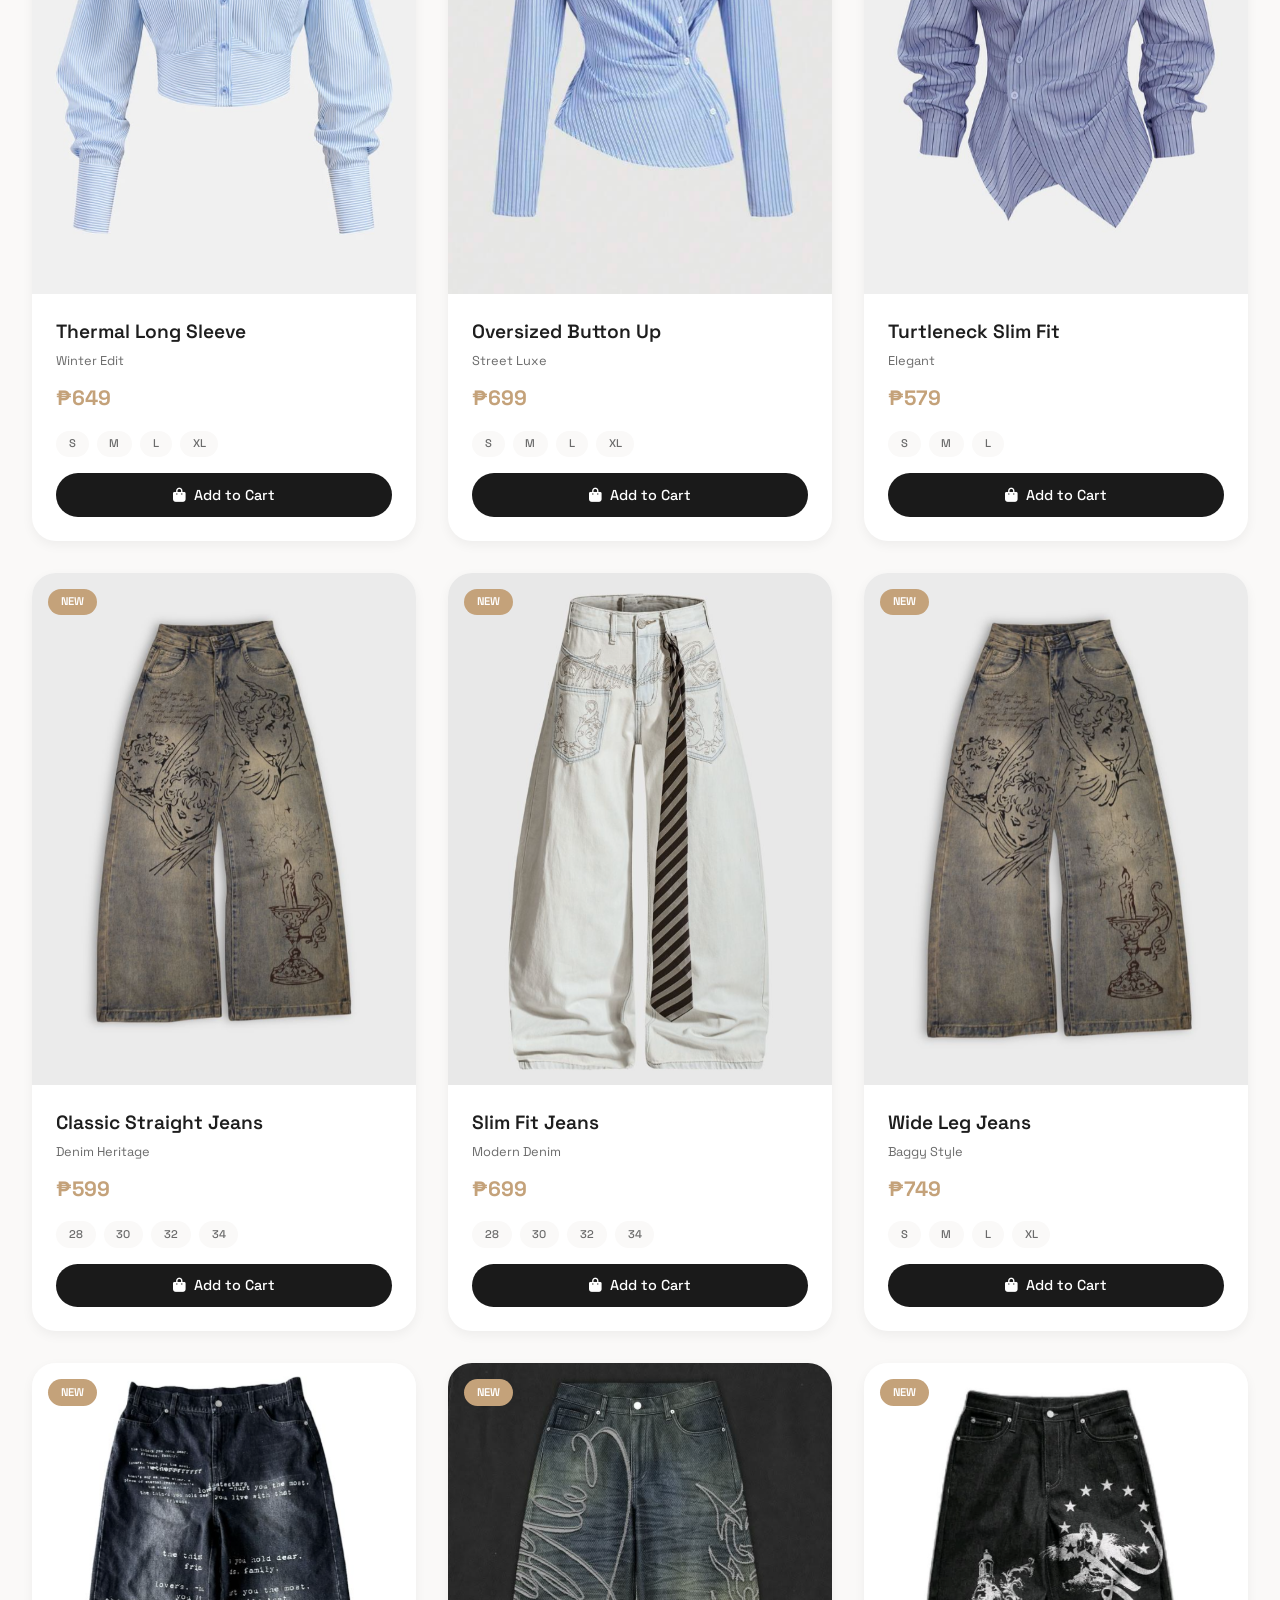
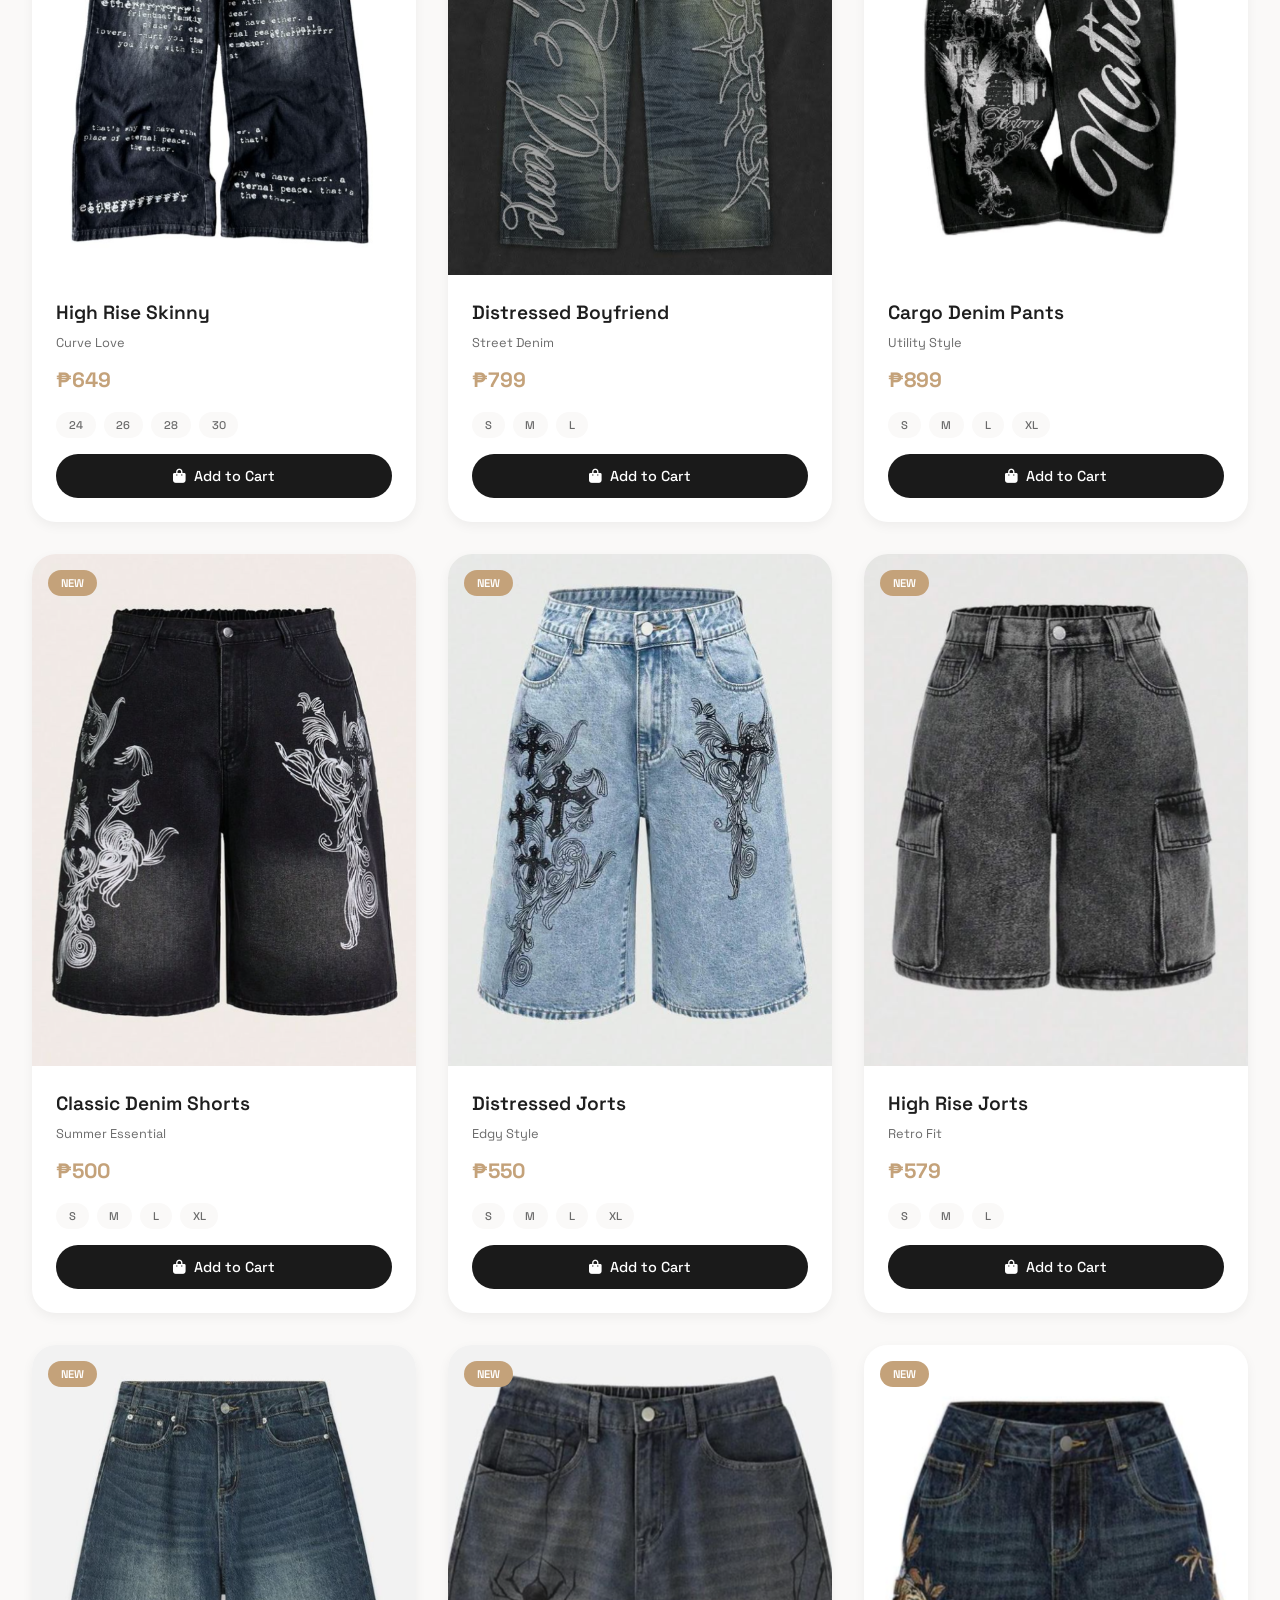
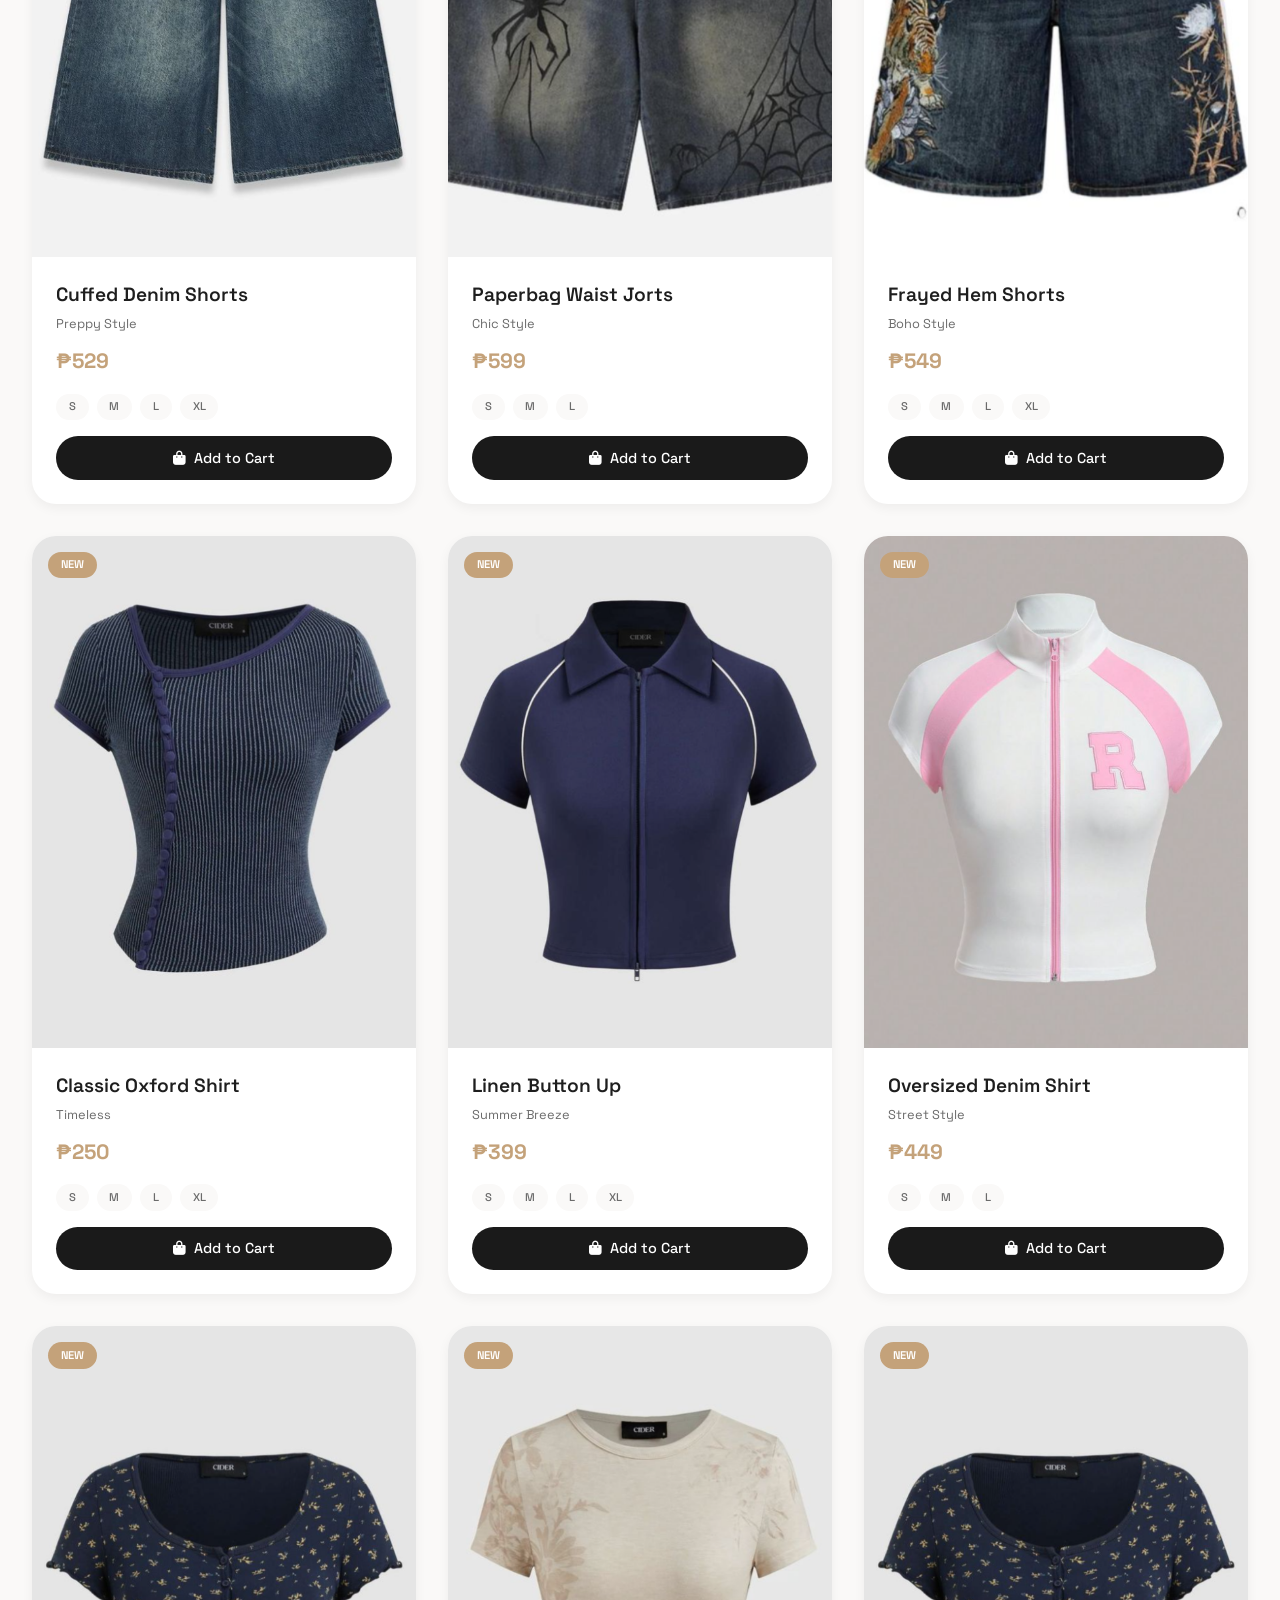
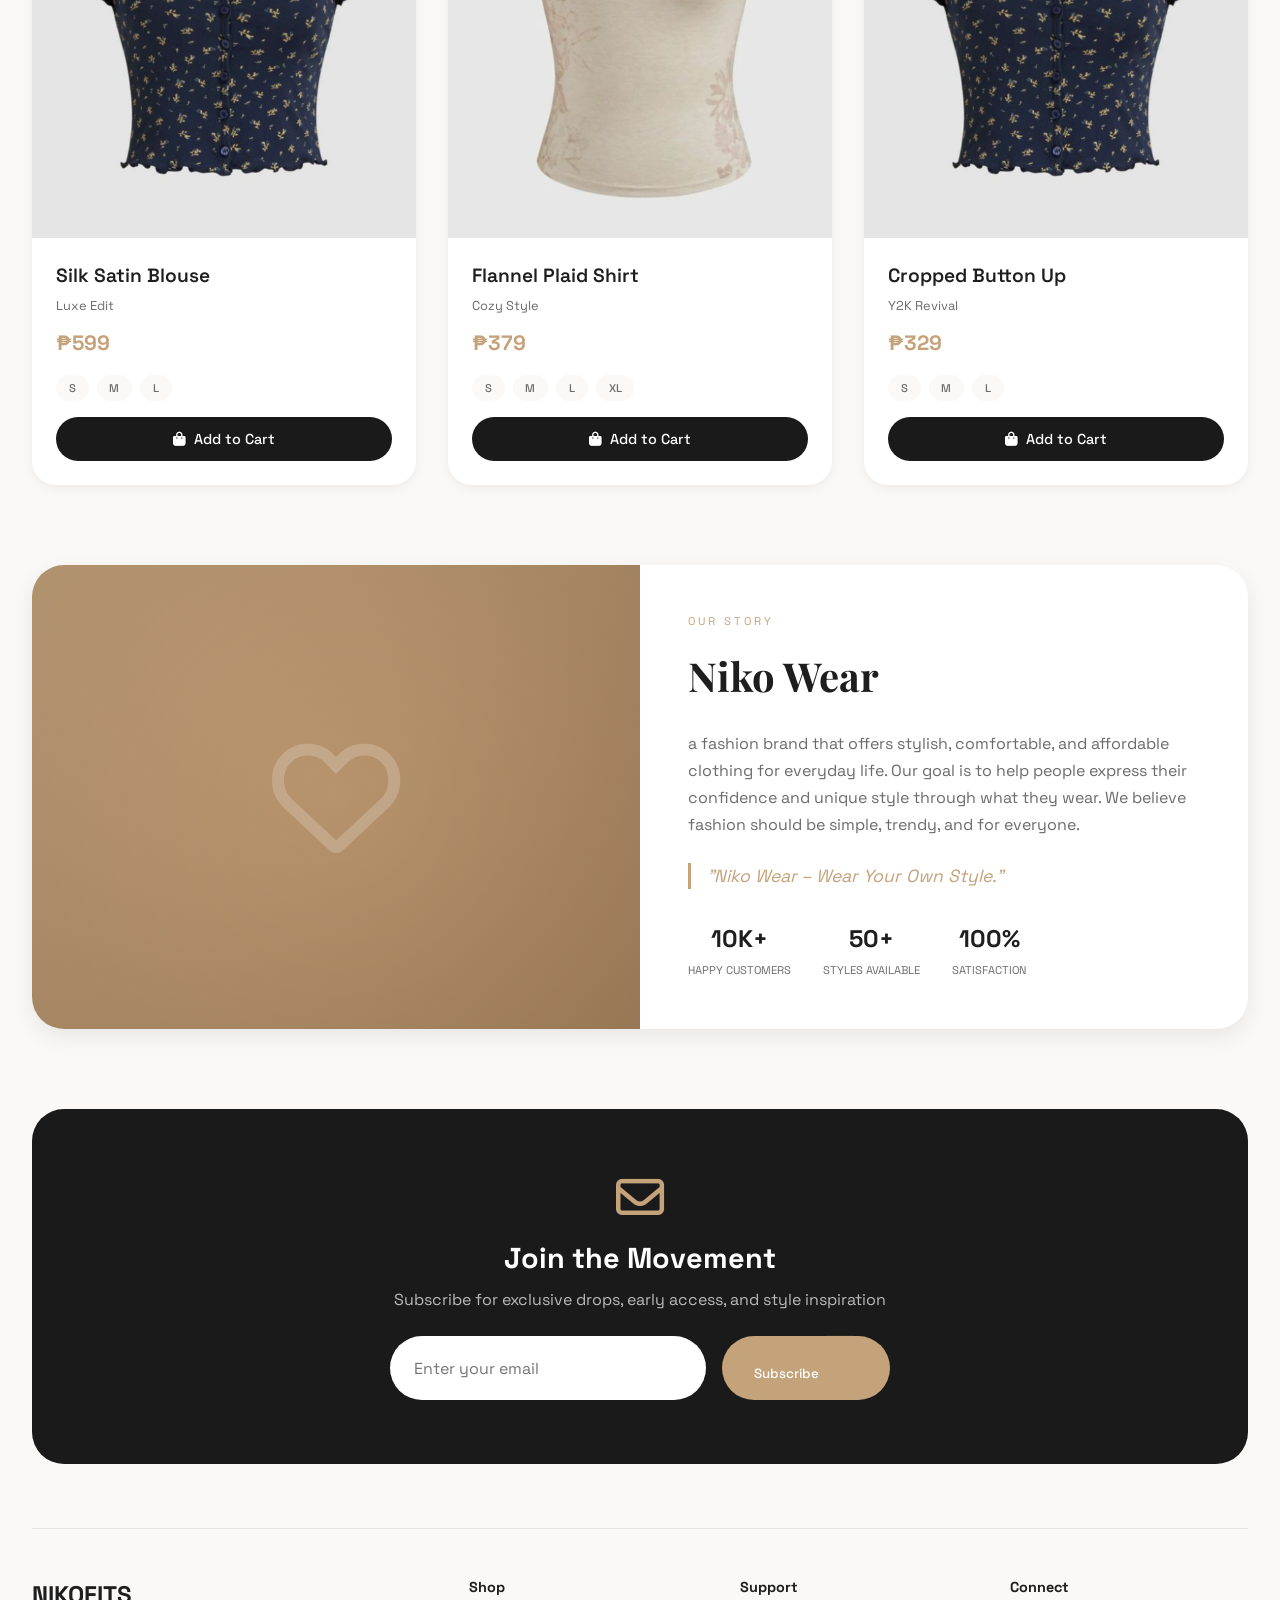
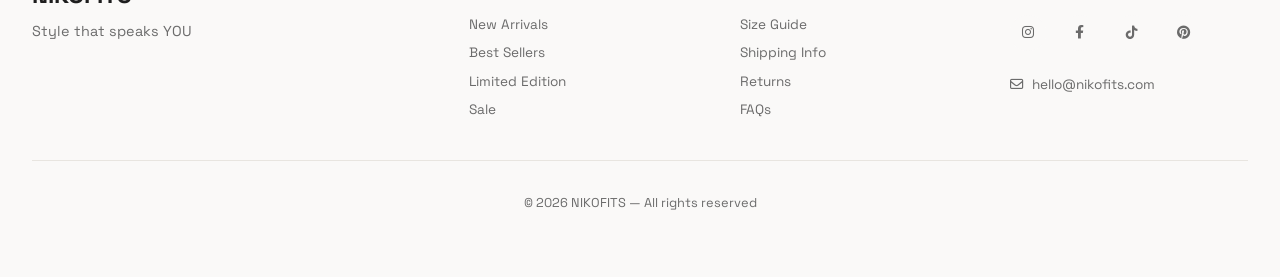
==== commit ab7e9cde: "Update index.html" ====
--- a/index.html
+++ b/index.html
@@ -12,6 +12,12 @@
     <link rel="stylesheet" href="style.css">
 </head>
 <body>
+    <!-- TOP RIGHT LOGOUT BUTTON - ADDED HERE -->
+    <button class="logout-corner-btn" id="logoutBtn">
+        <i class="fa-solid fa-right-from-bracket"></i>
+        <span>Log Out</span>
+    </button>
+
     <!-- Hero Section with Fullscreen Impact -->
     <div class="hero-section">
         <div class="hero-overlay"></div>
@@ -22,7 +28,6 @@
             <div class="hero-divider"></div>
             <p class="hero-description">Discover our curated collection of timeless essentials<br>crafted for the modern individual</p>
         </div>
-      
     </div>
 
     <!-- Main Catalog Container -->
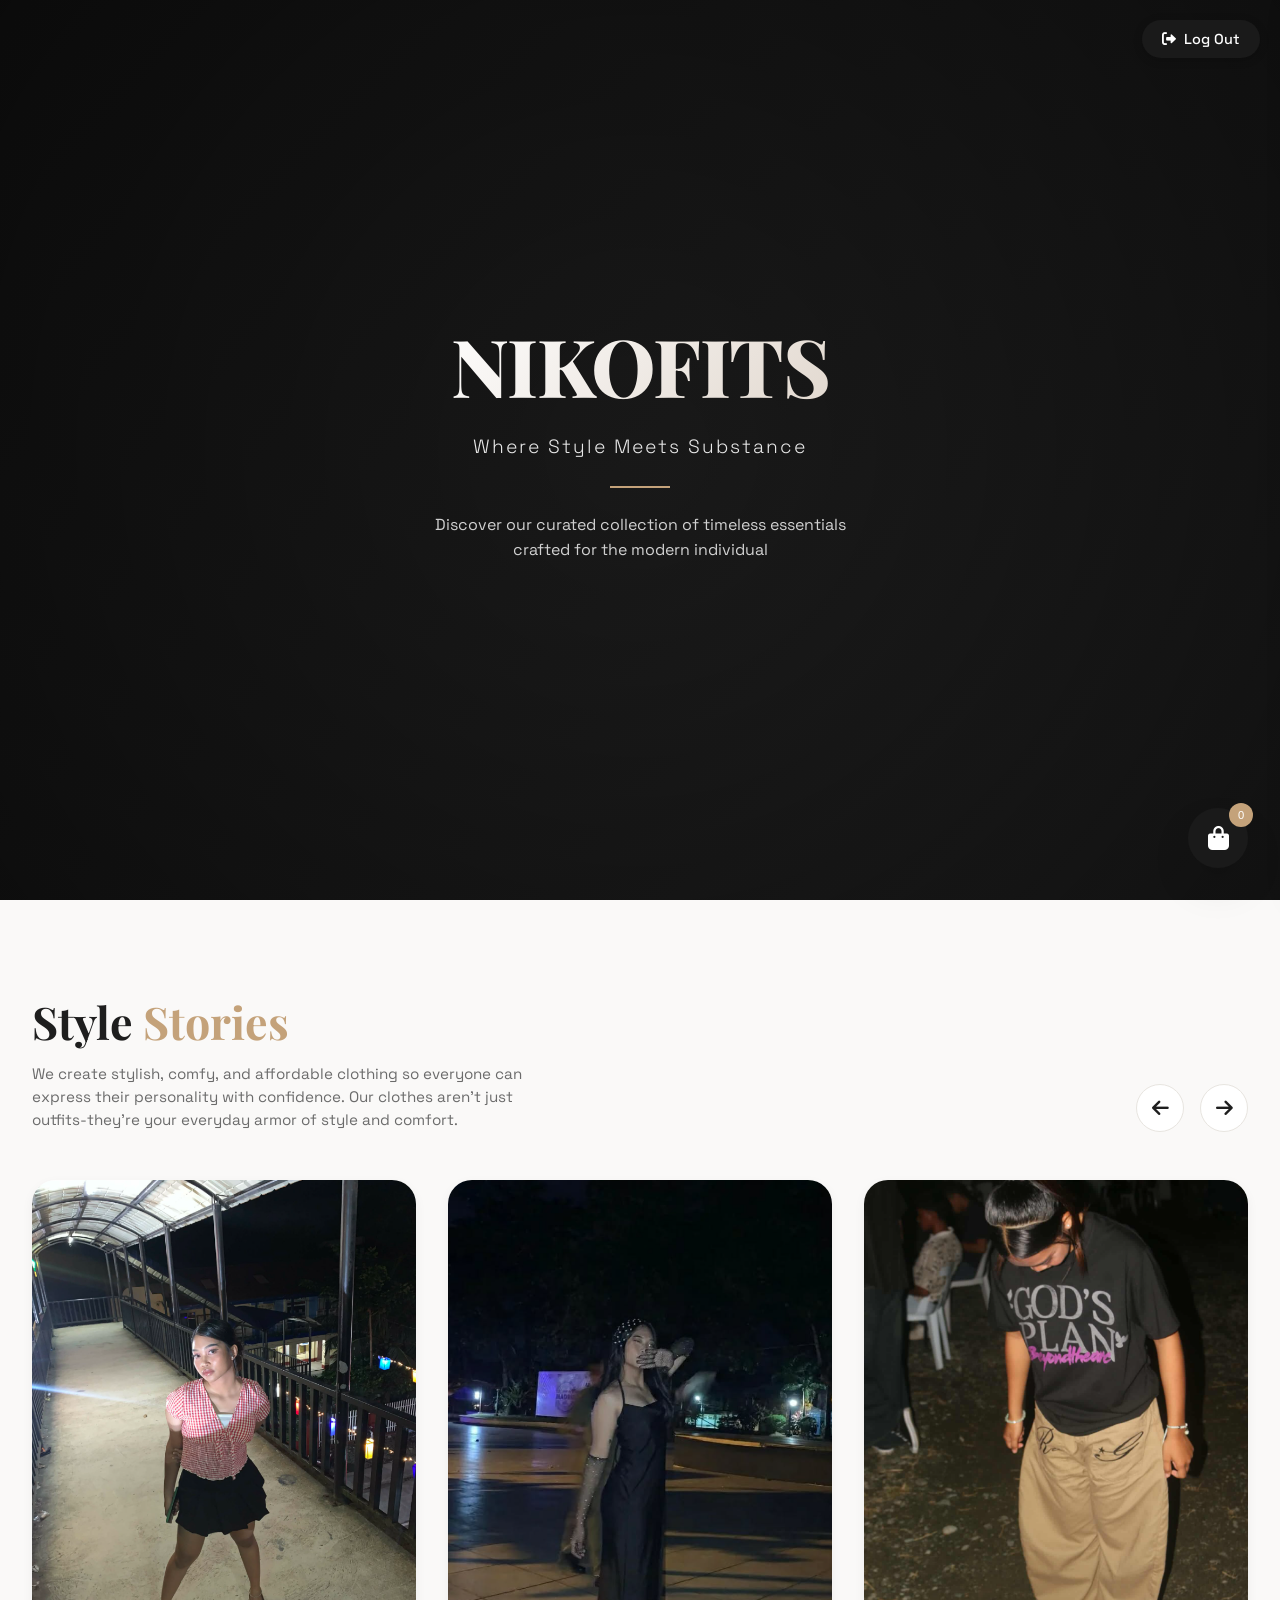
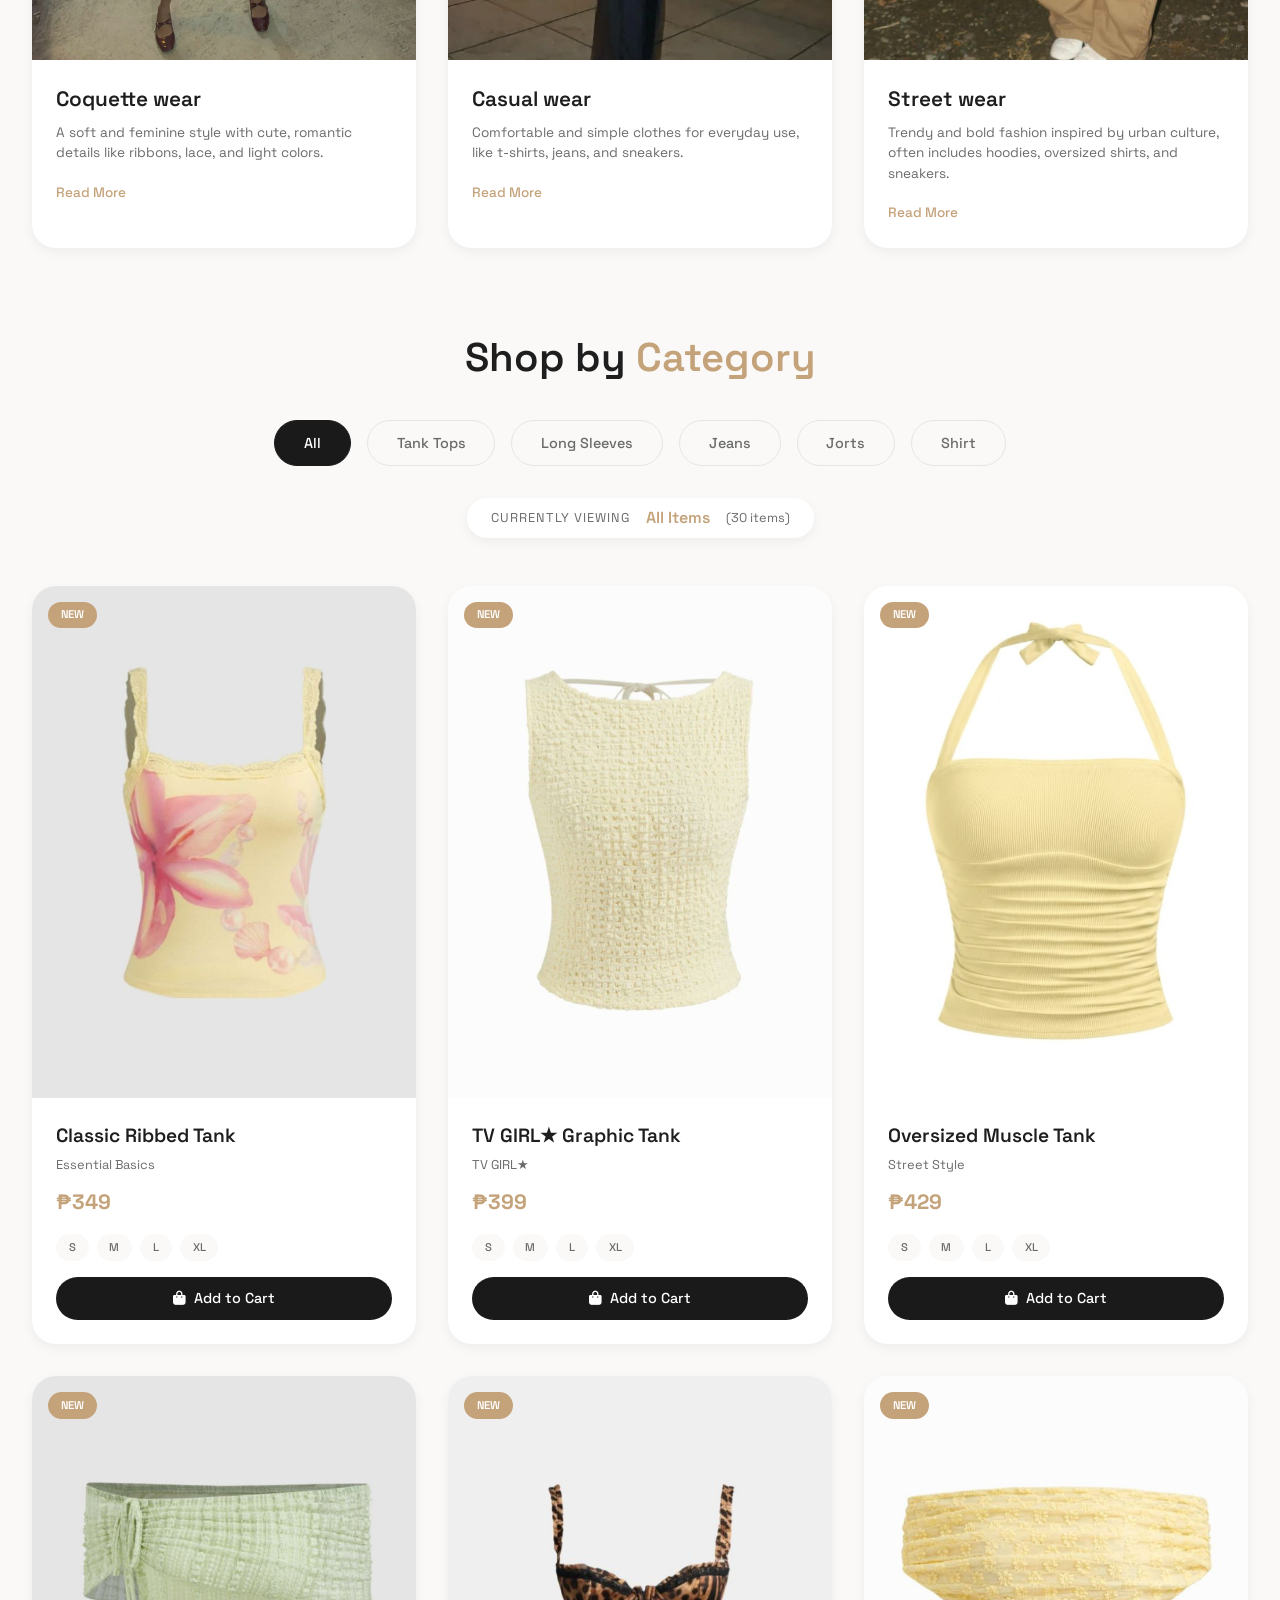
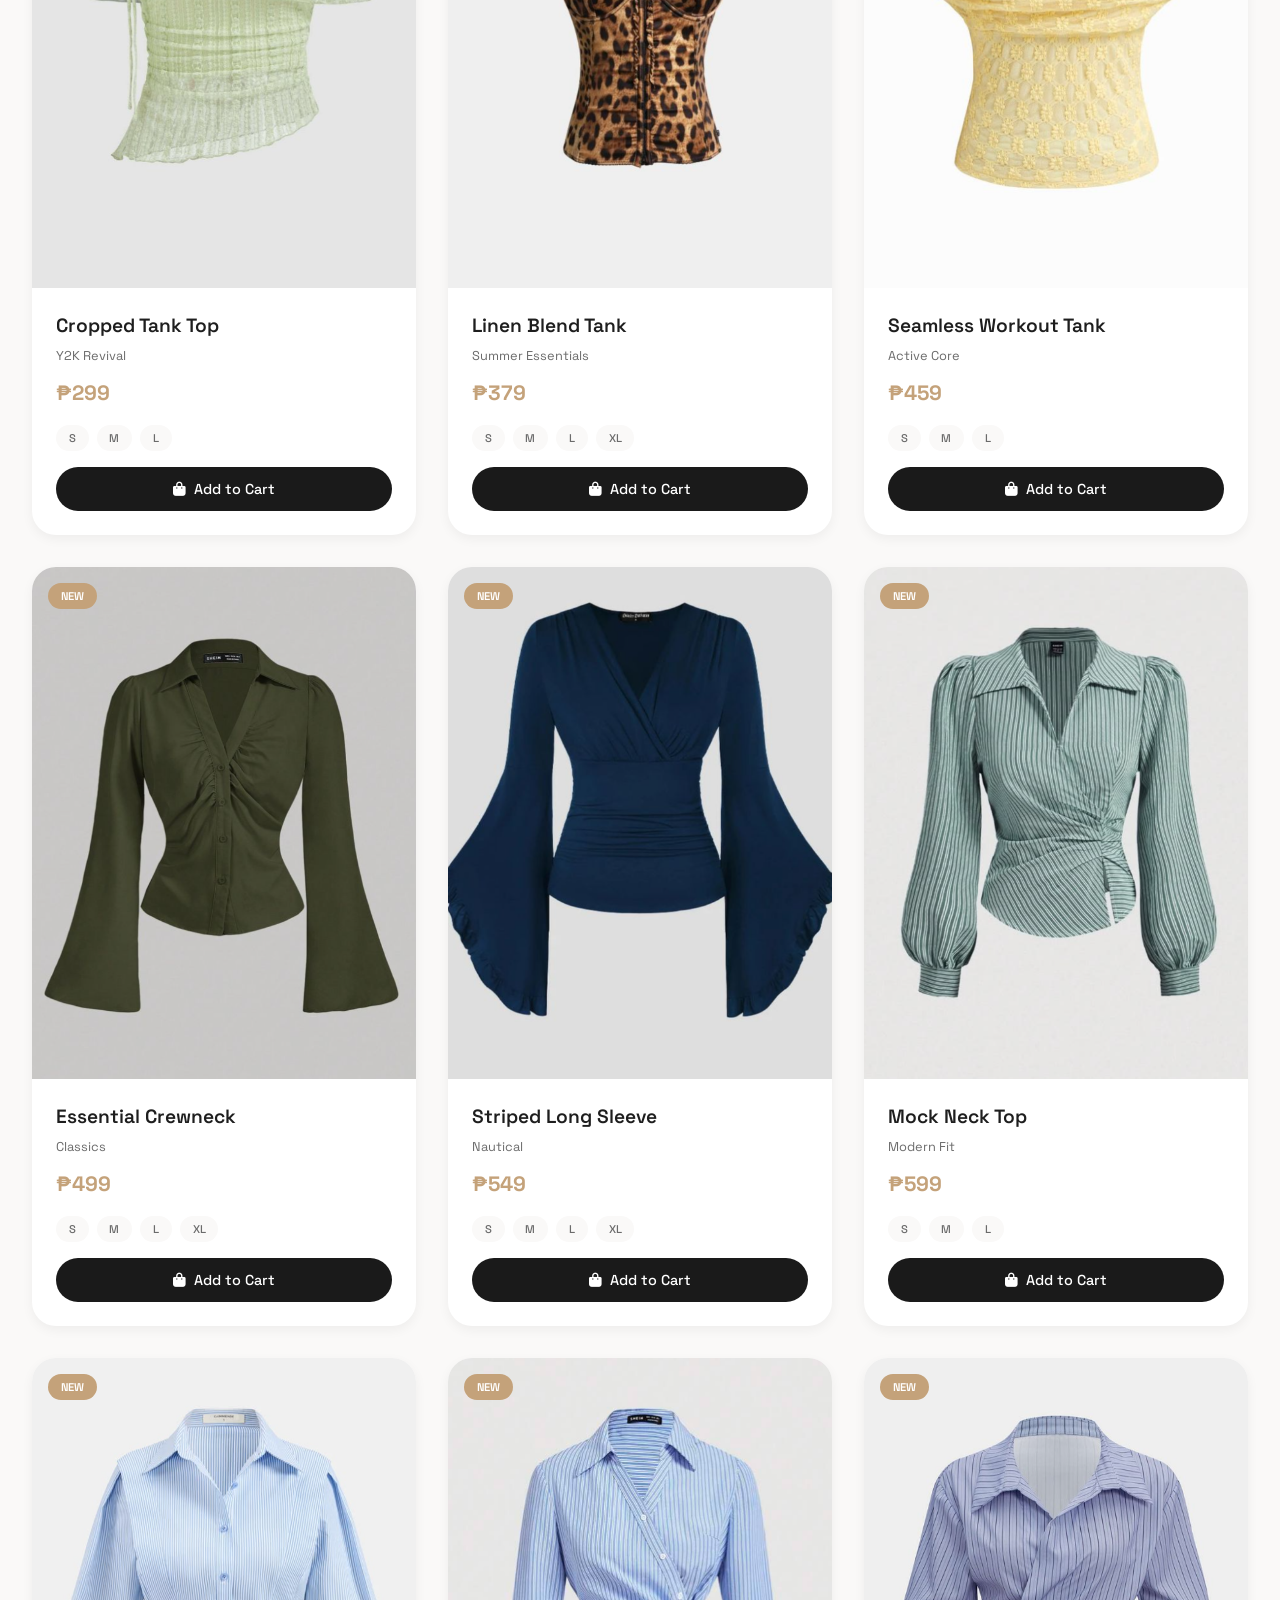
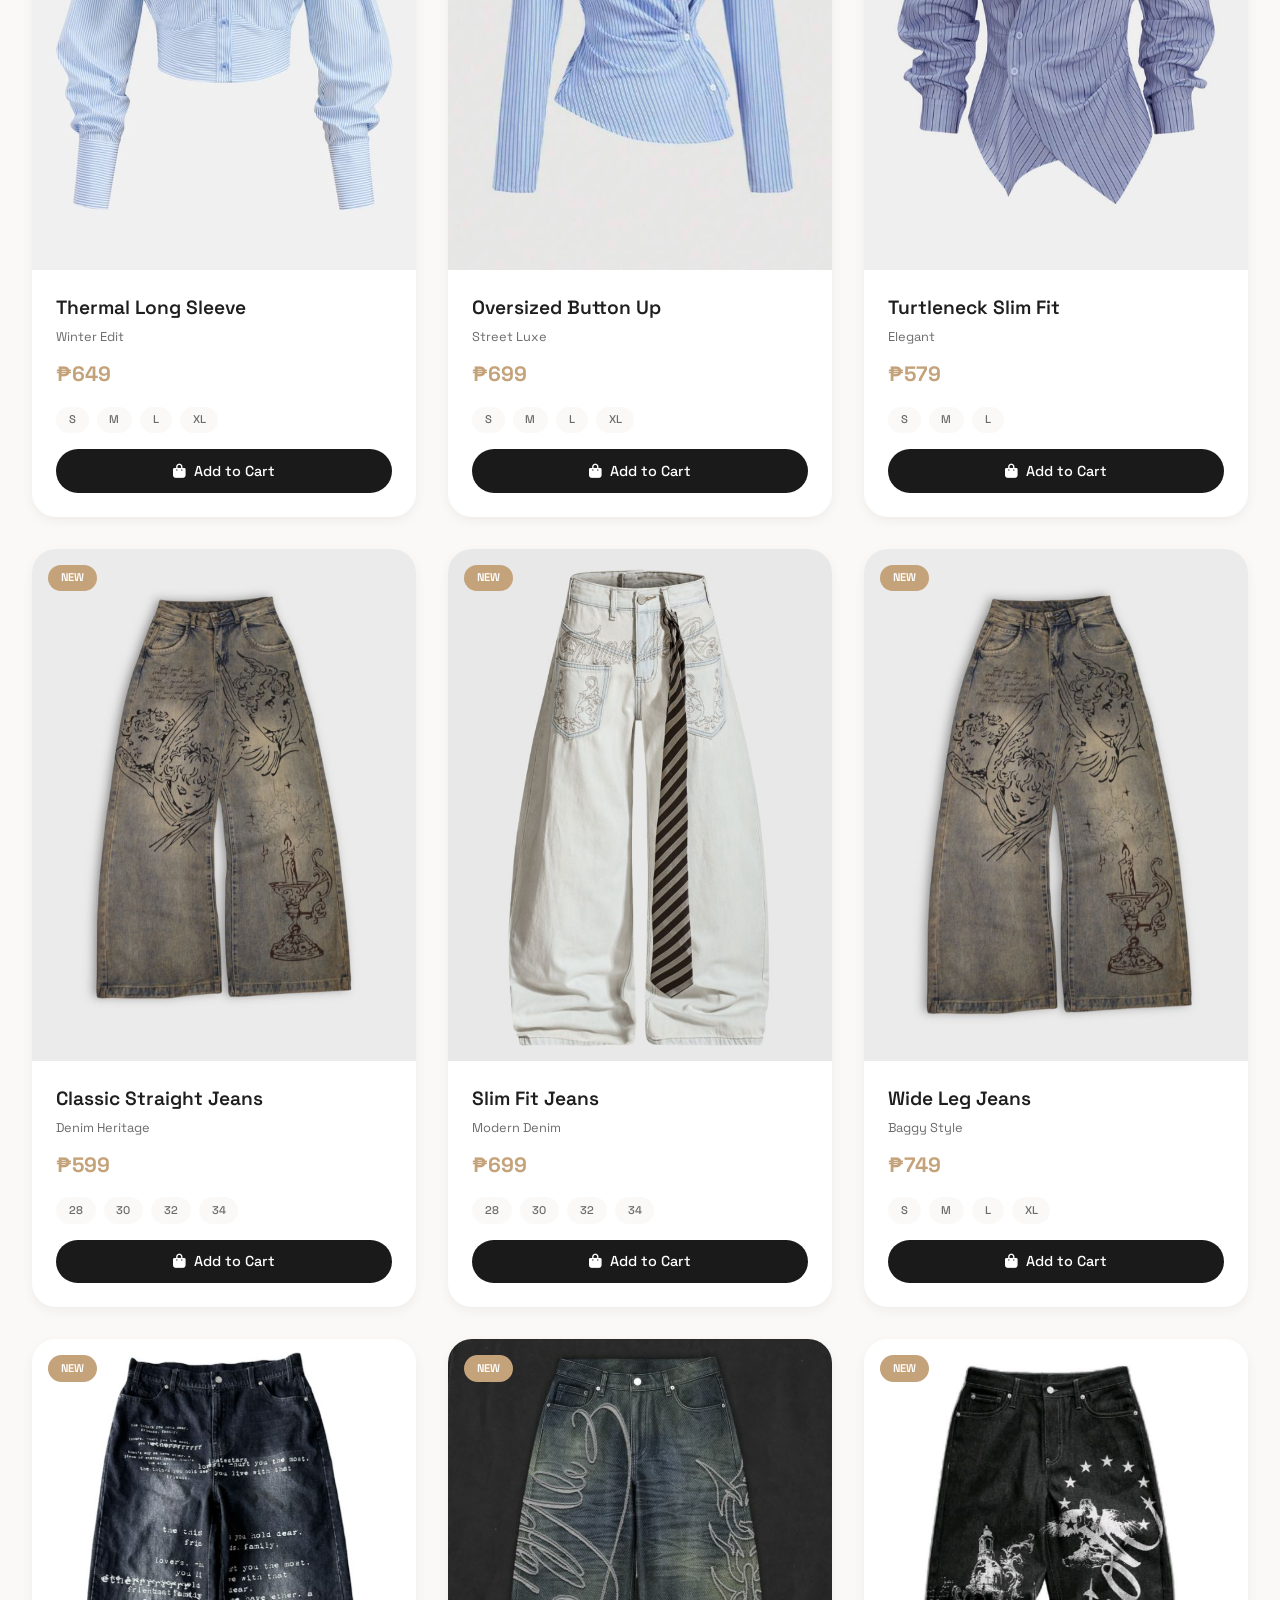
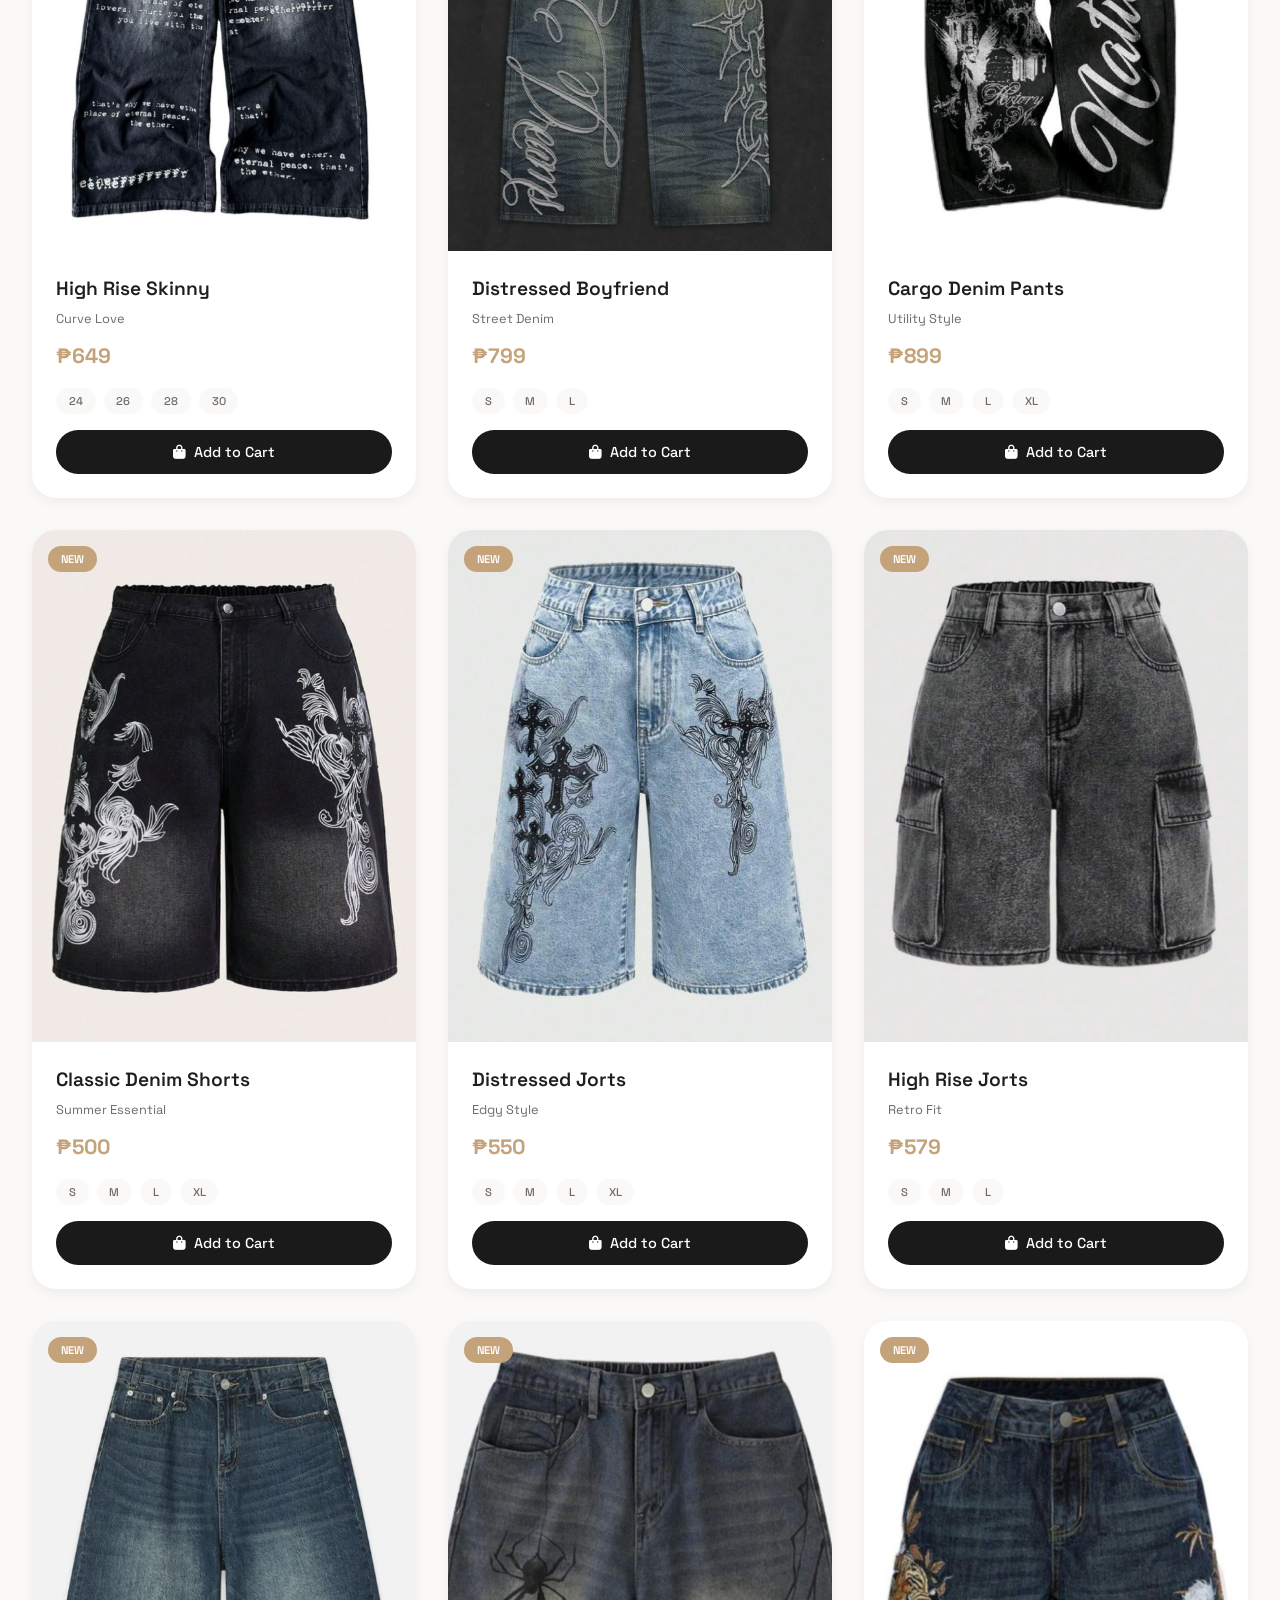
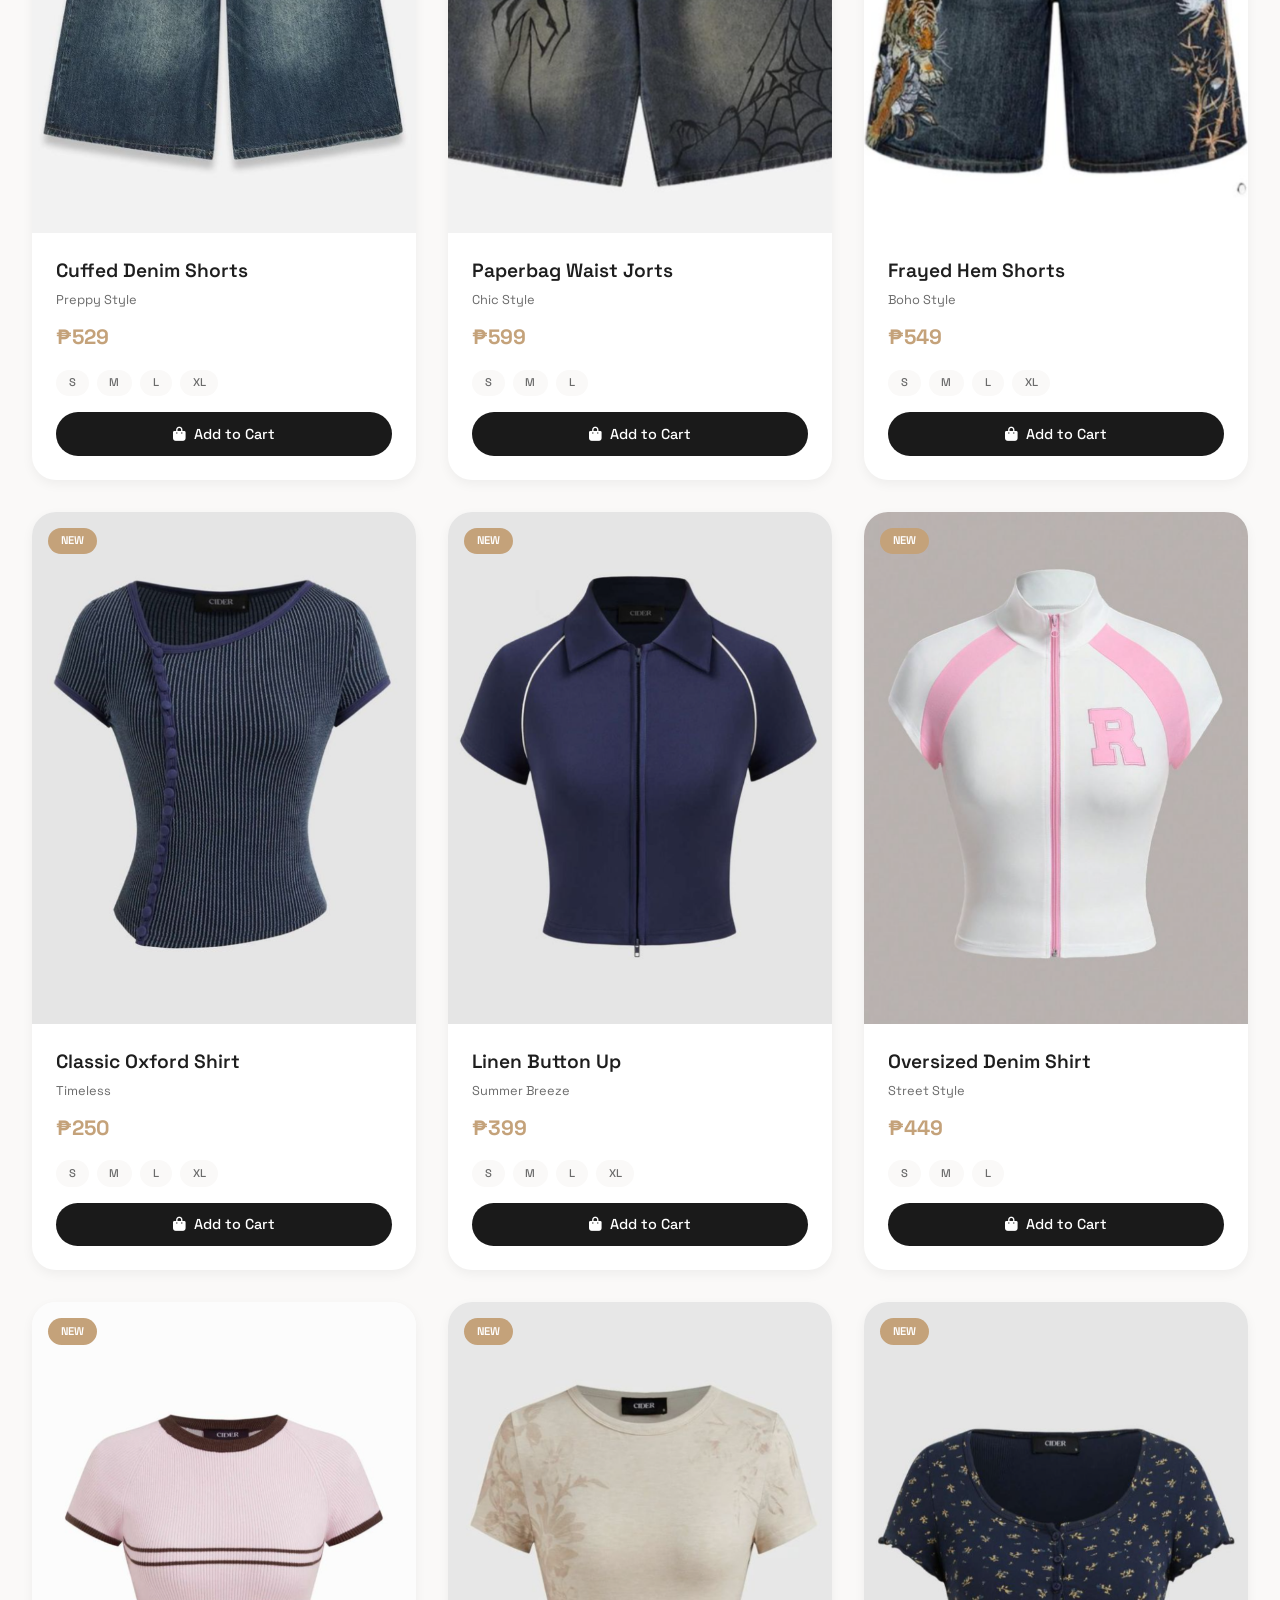
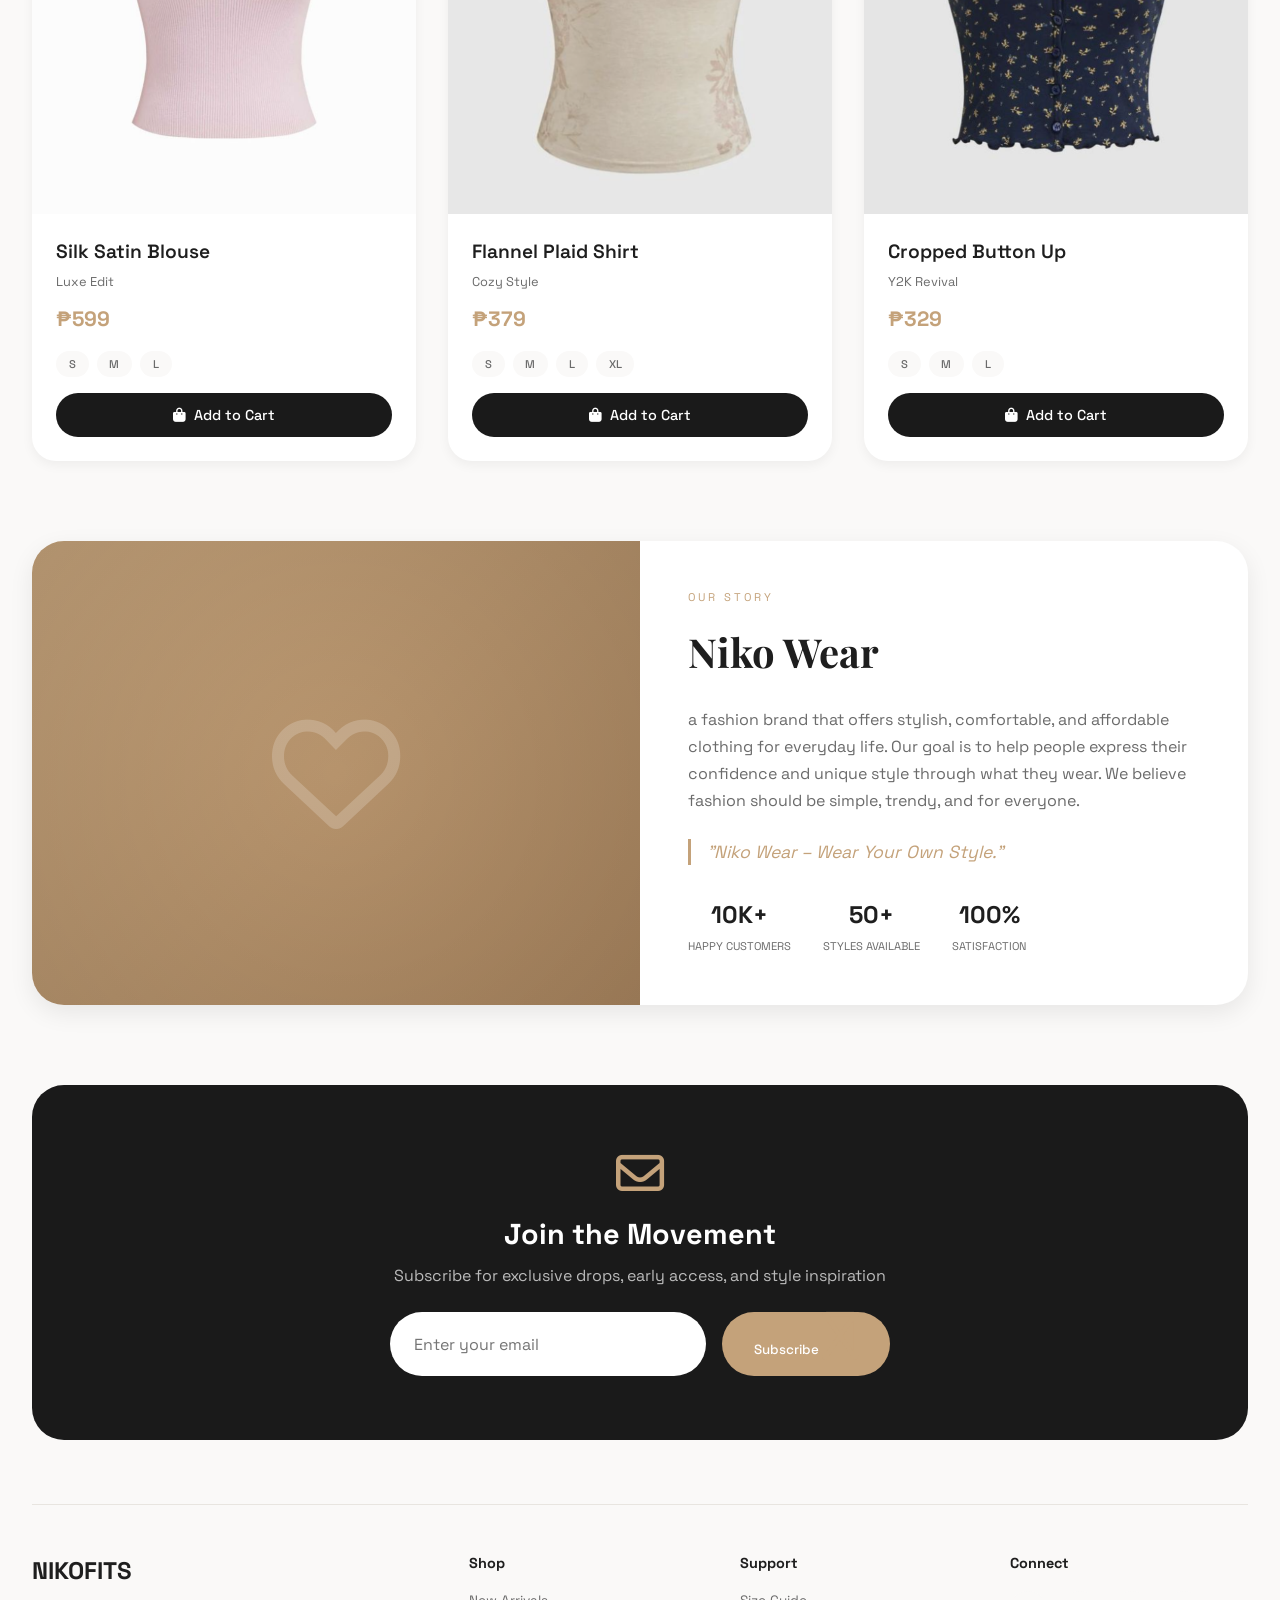
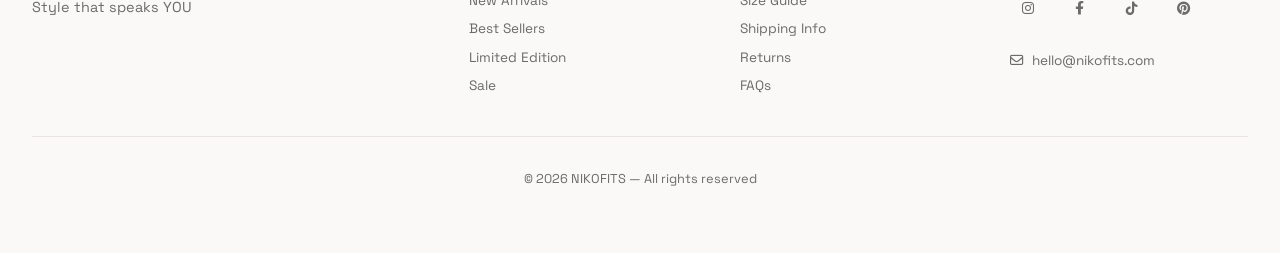
==== commit 9ce2b889: "Update index.html" ====
--- a/index.html
+++ b/index.html
@@ -1,4 +1,3 @@
-<!-- index.html - Complete Redesigned Clothing Catalog with Magazine Section -->
 <!DOCTYPE html>
 <html lang="en">
 <head>
@@ -12,7 +11,7 @@
     <link rel="stylesheet" href="style.css">
 </head>
 <body>
-    <!-- TOP RIGHT LOGOUT BUTTON - ADDED HERE -->
+    <!-- TOP RIGHT LOGOUT BUTTON -->
     <button class="logout-corner-btn" id="logoutBtn">
         <i class="fa-solid fa-right-from-bracket"></i>
         <span>Log Out</span>
@@ -33,22 +32,21 @@
     <!-- Main Catalog Container -->
     <div class="catalog-container" id="catalog">
         
-        <!-- MAGAZINE SECTION - Before Shop by Category -->
+        <!-- MAGAZINE SECTION -->
         <div class="magazine-section">
             <div class="magazine-header">
                 <div class="magazine-title-wrapper">
                     <span class="magazine-badge"></span>
                     <h2 class="magazine-title">Style <span class="highlight">Stories</span></h2>
-                    <p class="magazine-subtitle">We create stylish, comfy, and affordable clothing so everyone can express their personality with confidence. Our clothes aren't just outfits-they're your everyday armor armor of style and comfort.</p>
+                    <p class="magazine-subtitle">We create stylish, comfy, and affordable clothing so everyone can express their personality with confidence. Our clothes aren't just outfits-they're your everyday armor of style and comfort.</p>
                 </div>
                 <div class="magazine-nav">
                     <button class="magazine-prev" id="magazinePrev"><i class="fa-solid fa-arrow-left"></i></button>
-<button class="magazine-next" id="magazineNext"><i class="fa-solid fa-arrow-right"></i></button>
+                    <button class="magazine-next" id="magazineNext"><i class="fa-solid fa-arrow-right"></i></button>
                 </div>
             </div>
             
             <div class="magazine-grid" id="magazineGrid">
-                <!-- Magazine Card 1 - Urban Street Style -->
                 <div class="magazine-card">
                     <div class="magazine-image">
                         <img src="images/Magazine.png" alt="Urban Street Style">
@@ -63,7 +61,6 @@
                     </div>
                 </div>
 
-                <!-- Magazine Card 2 - Minimalist Aesthetic -->
                 <div class="magazine-card">
                     <div class="magazine-image">
                         <img src="images/Magazine1.png" alt="Minimalist Style">
@@ -78,7 +75,6 @@
                     </div>
                 </div>
 
-                <!-- Magazine Card 3 - Denim Culture -->
                 <div class="magazine-card">
                     <div class="magazine-image">
                         <img src="images/Magazine2.png" alt="Denim Culture">
@@ -93,7 +89,6 @@
                     </div>
                 </div>
 
-                <!-- Magazine Card 4 - Layering Masterclass -->
                 <div class="magazine-card">
                     <div class="magazine-image">
                         <img src="images/Magazine3.png" alt="Layering Style">
@@ -108,7 +103,6 @@
                     </div>
                 </div>
 
-                <!-- Magazine Card 5 - Color Theory -->
                 <div class="magazine-card">
                     <div class="magazine-image">
                         <img src="images/Magazine4.png" alt="Color Theory">
@@ -123,7 +117,6 @@
                     </div>
                 </div>
 
-                <!-- Magazine Card 6 - Sustainable Fashion -->
                 <div class="magazine-card">
                     <div class="magazine-image">
                         <img src="images/Magazine5.png" alt="Sustainable Fashion">
@@ -140,7 +133,7 @@
             </div>
         </div>
 
-        <!-- Category Navigation - Modern Design -->
+        <!-- Category Navigation -->
         <div class="category-nav-wrapper">
             <div class="category-header">
                 <h2 class="section-title">Shop by <span class="highlight">Category</span></h2>
@@ -148,33 +141,27 @@
             </div>
             <div class="category-nav">
                 <button class="category-btn active" data-category="all">
-                    <i class=""></i>
                     <span>All</span>
                 </button>
                 <button class="category-btn" data-category="tank-tops">
-                    <i class=""></i>
                     <span>Tank Tops</span>
                 </button>
                 <button class="category-btn" data-category="long-sleeves">
-                    <i class=""></i>
                     <span>Long Sleeves</span>
                 </button>
                 <button class="category-btn" data-category="jeans">
-                    <i class=""></i>
                     <span>Jeans</span>
                 </button>
                 <button class="category-btn" data-category="jorts">
-                    <i class=""></i>
                     <span>Jorts</span>
                 </button>
                 <button class="category-btn" data-category="shirt">
-                    <i class=""></i>
                     <span>Shirt</span>
                 </button>
             </div>
         </div>
 
-        <!-- Active Category Display with Animation -->
+        <!-- Active Category Display -->
         <div class="category-display">
             <div class="display-content">
                 <span class="display-label">Currently Viewing</span>
@@ -183,10 +170,8 @@
             </div>
         </div>
 
-        <!-- Products Grid - Modern Card Design -->
-        <div class="products-grid" id="productsGrid">
-            <!-- Products will be dynamically generated by JavaScript -->
-        </div>
+        <!-- Products Grid -->
+        <div class="products-grid" id="productsGrid"></div>
 
         <!-- Brand Story Section -->
         <section class="brand-story-section">
--- a/style.css
+++ b/style.css
@@ -61,14 +61,6 @@
     animation: fadeInUp 1s ease;
 }
 
-.hero-badge {
-    font-size: 0.8rem;
-    letter-spacing: 4px;
-    text-transform: uppercase;
-    color: var(--accent);
-    margin-bottom: 1rem;
-}
-
 .hero-title {
     font-family: 'Playfair Display', serif;
     font-size: 5rem;
@@ -103,44 +95,6 @@
     opacity: 0.8;
 }
 
-.hero-cta {
-    background: transparent;
-    border: 2px solid white;
-    color: white;
-    padding: 1rem 2rem;
-    font-size: 1rem;
-    font-weight: 500;
-    cursor: pointer;
-    transition: var(--transition);
-    display: inline-flex;
-    align-items: center;
-    gap: 0.8rem;
-    font-family: 'Space Grotesk', sans-serif;
-}
-
-.hero-cta:hover {
-    background: white;
-    color: var(--primary-dark);
-    transform: translateY(-2px);
-}
-
-.hero-scroll {
-    position: absolute;
-    bottom: 2rem;
-    left: 50%;
-    transform: translateX(-50%);
-    z-index: 2;
-    color: white;
-    font-size: 0.7rem;
-    letter-spacing: 2px;
-    display: flex;
-    flex-direction: column;
-    align-items: center;
-    gap: 0.5rem;
-    opacity: 0.7;
-    animation: bounce 2s infinite;
-}
-
 @keyframes fadeInUp {
     from {
         opacity: 0;
@@ -150,11 +104,6 @@
         opacity: 1;
         transform: translateY(0);
     }
-}
-
-@keyframes bounce {
-    0%, 100% { transform: translateX(-50%) translateY(0); }
-    50% { transform: translateX(-50%) translateY(10px); }
 }
 
 /* Main Container */
@@ -165,387 +114,7 @@
     background: var(--bg-light);
 }
 
-/* Category Navigation */
-.category-nav-wrapper {
-    margin: 4rem 0 2rem;
-    text-align: center;
-}
-
-.category-header {
-    margin-bottom: 2rem;
-}
-
-.section-title {
-    font-size: 2.5rem;
-    font-weight: 600;
-    color: var(--text-dark);
-}
-
-.section-title .highlight {
-    color: var(--accent);
-    position: relative;
-    display: inline-block;
-}
-
-.section-title .highlight::after {
-    content: '';
-    position: absolute;
-    bottom: -5px;
-    left: 0;
-    width: 100%;
-    height: 2px;
-    background: var(--accent);
-    transform: scaleX(0);
-    transition: transform 0.3s ease;
-}
-
-.section-title:hover .highlight::after {
-    transform: scaleX(1);
-}
-
-.category-nav {
-    display: flex;
-    justify-content: center;
-    gap: 1rem;
-    flex-wrap: wrap;
-    margin: 2rem 0;
-}
-
-.category-btn {
-    background: transparent;
-    border: 1px solid var(--border-light);
-    padding: 0.8rem 1.8rem;
-    border-radius: 50px;
-    font-size: 0.9rem;
-    font-weight: 500;
-    color: var(--text-light);
-    cursor: pointer;
-    transition: var(--transition);
-    display: inline-flex;
-    align-items: center;
-    gap: 0.6rem;
-    font-family: 'Space Grotesk', sans-serif;
-}
-
-.category-btn i {
-    font-size: 1rem;
-}
-
-.category-btn:hover {
-    border-color: var(--accent);
-    color: var(--accent);
-    transform: translateY(-2px);
-}
-
-.category-btn.active {
-    background: var(--primary-dark);
-    border-color: var(--primary-dark);
-    color: white;
-}
-
-/* Category Display */
-.category-display {
-    text-align: center;
-    margin: 2rem 0 3rem;
-}
-
-.display-content {
-    display: inline-flex;
-    align-items: center;
-    gap: 1rem;
-    padding: 0.5rem 1.5rem;
-    background: white;
-    border-radius: 50px;
-    box-shadow: var(--shadow-sm);
-}
-
-.display-label {
-    font-size: 0.8rem;
-    color: var(--text-light);
-    text-transform: uppercase;
-    letter-spacing: 1px;
-}
-
-.display-category {
-    font-size: 1rem;
-    font-weight: 600;
-    color: var(--accent);
-}
-
-.display-count {
-    font-size: 0.8rem;
-    color: var(--text-light);
-}
-
-/* Products Grid */
-.products-grid {
-    display: grid;
-    grid-template-columns: repeat(3, 1fr);
-    gap: 2rem;
-    margin: 2rem 0;
-}
-
-@media (max-width: 1024px) {
-    .products-grid {
-        grid-template-columns: repeat(2, 1fr);
-    }
-}
-
-@media (max-width: 640px) {
-    .products-grid {
-        grid-template-columns: 1fr;
-    }
-}
-
-.product-card {
-    background: var(--bg-white);
-    border-radius: 24px;
-    overflow: hidden;
-    transition: var(--transition);
-    cursor: pointer;
-    position: relative;
-    box-shadow: var(--shadow-sm);
-}
-
-.product-card:hover {
-    transform: translateY(-8px);
-    box-shadow: var(--shadow-lg);
-}
-
-.product-card.hidden {
-    display: none;
-}
-
-.product-image {
-    position: relative;
-    aspect-ratio: 3 / 4;
-    overflow: hidden;
-    background: #f5f3f0;
-}
-
-.product-img {
-    width: 100%;
-    height: 100%;
-    object-fit: cover;
-    transition: transform 0.5s ease;
-}
-
-.product-card:hover .product-img {
-    transform: scale(1.05);
-}
-
-.product-overlay {
-    position: absolute;
-    top: 0;
-    left: 0;
-    width: 100%;
-    height: 100%;
-    background: rgba(0, 0, 0, 0.4);
-    display: flex;
-    align-items: center;
-    justify-content: center;
-    opacity: 0;
-    transition: var(--transition);
-}
-
-.product-card:hover .product-overlay {
-    opacity: 1;
-}
-
-.quick-view {
-    background: white;
-    padding: 0.6rem 1.2rem;
-    border-radius: 30px;
-    font-size: 0.8rem;
-    font-weight: 500;
-    color: var(--primary-dark);
-    transform: translateY(20px);
-    transition: var(--transition);
-}
-
-.product-card:hover .quick-view {
-    transform: translateY(0);
-}
-
-.product-badge {
-    position: absolute;
-    top: 1rem;
-    left: 1rem;
-    background: var(--accent);
-    color: white;
-    padding: 0.3rem 0.8rem;
-    border-radius: 20px;
-    font-size: 0.7rem;
-    font-weight: 600;
-    z-index: 2;
-}
-
-.product-info {
-    padding: 1.5rem;
-}
-
-.product-title {
-    font-size: 1.2rem;
-    font-weight: 600;
-    color: var(--text-dark);
-    margin-bottom: 0.3rem;
-}
-
-.product-brand {
-    font-size: 0.8rem;
-    color: var(--text-light);
-    margin-bottom: 0.8rem;
-}
-
-.product-price {
-    font-size: 1.3rem;
-    font-weight: 700;
-    color: var(--accent);
-    margin-bottom: 1rem;
-}
-
-.product-sizes {
-    display: flex;
-    gap: 0.5rem;
-    margin-bottom: 1rem;
-    flex-wrap: wrap;
-}
-
-.product-sizes span {
-    background: var(--bg-light);
-    padding: 0.3rem 0.8rem;
-    border-radius: 20px;
-    font-size: 0.7rem;
-    font-weight: 500;
-    color: var(--text-light);
-    cursor: pointer;
-    transition: var(--transition);
-}
-
-.product-sizes span:hover {
-    background: var(--accent);
-    color: white;
-}
-
-.add-to-cart-btn {
-    width: 100%;
-    background: var(--primary-dark);
-    color: white;
-    border: none;
-    padding: 0.8rem;
-    border-radius: 40px;
-    font-size: 0.9rem;
-    font-weight: 500;
-    cursor: pointer;
-    transition: var(--transition);
-    display: flex;
-    align-items: center;
-    justify-content: center;
-    gap: 0.5rem;
-    font-family: 'Space Grotesk', sans-serif;
-}
-
-.add-to-cart-btn:hover {
-    background: var(--accent);
-    transform: scale(1.02);
-}
-
-/* Brand Story Section */
-.brand-story-section {
-    margin: 5rem 0;
-    background: white;
-    border-radius: 32px;
-    overflow: hidden;
-    box-shadow: var(--shadow-md);
-}
-
-.story-container {
-    display: grid;
-    grid-template-columns: 1fr 1fr;
-    gap: 0;
-}
-
-.story-image {
-    position: relative;
-    background: linear-gradient(135deg, var(--accent), var(--accent-dark));
-    min-height: 400px;
-    display: flex;
-    align-items: center;
-    justify-content: center;
-}
-
-.story-image i {
-    font-size: 8rem;
-    color: rgba(255, 255, 255, 0.2);
-    z-index: 1;
-}
-
-.image-overlay {
-    position: absolute;
-    top: 0;
-    left: 0;
-    width: 100%;
-    height: 100%;
-    background: radial-gradient(circle at center, transparent 0%, rgba(0,0,0,0.1) 100%);
-}
-
-.story-content {
-    padding: 3rem;
-}
-
-.story-badge {
-    font-size: 0.7rem;
-    letter-spacing: 3px;
-    text-transform: uppercase;
-    color: var(--accent);
-    margin-bottom: 1rem;
-}
-
-.story-title {
-    font-family: 'Playfair Display', serif;
-    font-size: 2.5rem;
-    font-weight: 700;
-    margin-bottom: 1.5rem;
-}
-
-.story-text {
-    color: var(--text-light);
-    line-height: 1.7;
-    margin-bottom: 1.5rem;
-}
-
-.story-quote {
-    font-size: 1.1rem;
-    font-style: italic;
-    color: var(--accent);
-    margin-bottom: 2rem;
-    padding-left: 1rem;
-    border-left: 3px solid var(--accent);
-}
-
-.story-stats {
-    display: flex;
-    gap: 2rem;
-}
-
-.stat {
-    text-align: center;
-}
-
-.stat-number {
-    display: block;
-    font-size: 1.5rem;
-    font-weight: 700;
-    color: var(--text-dark);
-}
-
-.stat-label {
-    font-size: 0.7rem;
-    color: var(--text-light);
-    text-transform: uppercase;
-}
-
-/* Magazine Section Styles - Add to existing css.css */
+/* Magazine Section */
 .magazine-section {
     margin: 4rem 0 5rem;
     position: relative;
@@ -584,7 +153,6 @@
 
 .magazine-title .highlight {
     color: var(--accent);
-    position: relative;
     display: inline-block;
 }
 
@@ -623,14 +191,6 @@
     border-color: var(--primary-dark);
 }
 
-.magazine-prev:hover {
-    transform: translateX(-2px);
-}
-
-.magazine-next:hover {
-    transform: translateX(2px);
-}
-
 .magazine-grid {
     display: grid;
     grid-template-columns: repeat(3, 1fr);
@@ -641,11 +201,17 @@
     .magazine-grid {
         grid-template-columns: repeat(2, 1fr);
     }
+    .hero-title {
+        font-size: 3rem;
+    }
 }
 
 @media (max-width: 640px) {
     .magazine-grid {
         grid-template-columns: 1fr;
+    }
+    .catalog-container {
+        padding: 0 1rem 2rem;
     }
 }
 
@@ -739,40 +305,354 @@
     color: var(--accent-dark);
 }
 
-/* Hide magazine cards for carousel functionality */
-.magazine-card.hidden-magazine {
-    display: none;
-}
-
-/* Animation for magazine cards */
-@keyframes fadeInUp {
-    from {
-        opacity: 0;
-        transform: translateY(20px);
-    }
-    to {
-        opacity: 1;
-        transform: translateY(0);
-    }
-}
-
-.magazine-card {
-    animation: fadeInUp 0.5s ease;
-}
-
-@media (max-width: 768px) {
-    .magazine-section {
-        margin: 2rem 0 3rem;
-    }
-    
-    .magazine-title {
-        font-size: 2rem;
-    }
-    
-    .magazine-header {
-        flex-direction: column;
-        align-items: flex-start;
-    }
+/* Category Navigation */
+.category-nav-wrapper {
+    margin: 4rem 0 2rem;
+    text-align: center;
+}
+
+.category-header {
+    margin-bottom: 2rem;
+}
+
+.section-title {
+    font-size: 2.5rem;
+    font-weight: 600;
+    color: var(--text-dark);
+}
+
+.section-title .highlight {
+    color: var(--accent);
+    position: relative;
+    display: inline-block;
+}
+
+.category-nav {
+    display: flex;
+    justify-content: center;
+    gap: 1rem;
+    flex-wrap: wrap;
+    margin: 2rem 0;
+}
+
+.category-btn {
+    background: transparent;
+    border: 1px solid var(--border-light);
+    padding: 0.8rem 1.8rem;
+    border-radius: 50px;
+    font-size: 0.9rem;
+    font-weight: 500;
+    color: var(--text-light);
+    cursor: pointer;
+    transition: var(--transition);
+    display: inline-flex;
+    align-items: center;
+    gap: 0.6rem;
+    font-family: 'Space Grotesk', sans-serif;
+}
+
+.category-btn:hover {
+    border-color: var(--accent);
+    color: var(--accent);
+    transform: translateY(-2px);
+}
+
+.category-btn.active {
+    background: var(--primary-dark);
+    border-color: var(--primary-dark);
+    color: white;
+}
+
+/* Category Display */
+.category-display {
+    text-align: center;
+    margin: 2rem 0 3rem;
+}
+
+.display-content {
+    display: inline-flex;
+    align-items: center;
+    gap: 1rem;
+    padding: 0.5rem 1.5rem;
+    background: white;
+    border-radius: 50px;
+    box-shadow: var(--shadow-sm);
+}
+
+.display-label {
+    font-size: 0.8rem;
+    color: var(--text-light);
+    text-transform: uppercase;
+    letter-spacing: 1px;
+}
+
+.display-category {
+    font-size: 1rem;
+    font-weight: 600;
+    color: var(--accent);
+}
+
+.display-count {
+    font-size: 0.8rem;
+    color: var(--text-light);
+}
+
+/* Products Grid */
+.products-grid {
+    display: grid;
+    grid-template-columns: repeat(3, 1fr);
+    gap: 2rem;
+    margin: 2rem 0;
+}
+
+@media (max-width: 1024px) {
+    .products-grid {
+        grid-template-columns: repeat(2, 1fr);
+    }
+}
+
+@media (max-width: 640px) {
+    .products-grid {
+        grid-template-columns: 1fr;
+    }
+}
+
+.product-card {
+    background: var(--bg-white);
+    border-radius: 24px;
+    overflow: hidden;
+    transition: var(--transition);
+    cursor: pointer;
+    position: relative;
+    box-shadow: var(--shadow-sm);
+}
+
+.product-card:hover {
+    transform: translateY(-8px);
+    box-shadow: var(--shadow-lg);
+}
+
+.product-image {
+    position: relative;
+    aspect-ratio: 3 / 4;
+    overflow: hidden;
+    background: #f5f3f0;
+}
+
+.product-img {
+    width: 100%;
+    height: 100%;
+    object-fit: cover;
+    transition: transform 0.5s ease;
+}
+
+.product-card:hover .product-img {
+    transform: scale(1.05);
+}
+
+.product-overlay {
+    position: absolute;
+    top: 0;
+    left: 0;
+    width: 100%;
+    height: 100%;
+    background: rgba(0, 0, 0, 0.4);
+    display: flex;
+    align-items: center;
+    justify-content: center;
+    opacity: 0;
+    transition: var(--transition);
+}
+
+.product-card:hover .product-overlay {
+    opacity: 1;
+}
+
+.quick-view {
+    background: white;
+    padding: 0.6rem 1.2rem;
+    border-radius: 30px;
+    font-size: 0.8rem;
+    font-weight: 500;
+    color: var(--primary-dark);
+}
+
+.product-badge {
+    position: absolute;
+    top: 1rem;
+    left: 1rem;
+    background: var(--accent);
+    color: white;
+    padding: 0.3rem 0.8rem;
+    border-radius: 20px;
+    font-size: 0.7rem;
+    font-weight: 600;
+    z-index: 2;
+}
+
+.product-info {
+    padding: 1.5rem;
+}
+
+.product-title {
+    font-size: 1.2rem;
+    font-weight: 600;
+    color: var(--text-dark);
+    margin-bottom: 0.3rem;
+}
+
+.product-brand {
+    font-size: 0.8rem;
+    color: var(--text-light);
+    margin-bottom: 0.8rem;
+}
+
+.product-price {
+    font-size: 1.3rem;
+    font-weight: 700;
+    color: var(--accent);
+    margin-bottom: 1rem;
+}
+
+.product-sizes {
+    display: flex;
+    gap: 0.5rem;
+    margin-bottom: 1rem;
+    flex-wrap: wrap;
+}
+
+.product-sizes span {
+    background: var(--bg-light);
+    padding: 0.3rem 0.8rem;
+    border-radius: 20px;
+    font-size: 0.7rem;
+    font-weight: 500;
+    color: var(--text-light);
+    cursor: pointer;
+    transition: var(--transition);
+}
+
+.product-sizes span:hover {
+    background: var(--accent);
+    color: white;
+}
+
+.add-to-cart-btn {
+    width: 100%;
+    background: var(--primary-dark);
+    color: white;
+    border: none;
+    padding: 0.8rem;
+    border-radius: 40px;
+    font-size: 0.9rem;
+    font-weight: 500;
+    cursor: pointer;
+    transition: var(--transition);
+    display: flex;
+    align-items: center;
+    justify-content: center;
+    gap: 0.5rem;
+    font-family: 'Space Grotesk', sans-serif;
+}
+
+.add-to-cart-btn:hover {
+    background: var(--accent);
+    transform: scale(1.02);
+}
+
+/* Brand Story Section */
+.brand-story-section {
+    margin: 5rem 0;
+    background: white;
+    border-radius: 32px;
+    overflow: hidden;
+    box-shadow: var(--shadow-md);
+}
+
+.story-container {
+    display: grid;
+    grid-template-columns: 1fr 1fr;
+    gap: 0;
+}
+
+.story-image {
+    position: relative;
+    background: linear-gradient(135deg, var(--accent), var(--accent-dark));
+    min-height: 400px;
+    display: flex;
+    align-items: center;
+    justify-content: center;
+}
+
+.story-image i {
+    font-size: 8rem;
+    color: rgba(255, 255, 255, 0.2);
+    z-index: 1;
+}
+
+.image-overlay {
+    position: absolute;
+    top: 0;
+    left: 0;
+    width: 100%;
+    height: 100%;
+    background: radial-gradient(circle at center, transparent 0%, rgba(0,0,0,0.1) 100%);
+}
+
+.story-content {
+    padding: 3rem;
+}
+
+.story-badge {
+    font-size: 0.7rem;
+    letter-spacing: 3px;
+    text-transform: uppercase;
+    color: var(--accent);
+    margin-bottom: 1rem;
+}
+
+.story-title {
+    font-family: 'Playfair Display', serif;
+    font-size: 2.5rem;
+    font-weight: 700;
+    margin-bottom: 1.5rem;
+}
+
+.story-text {
+    color: var(--text-light);
+    line-height: 1.7;
+    margin-bottom: 1.5rem;
+}
+
+.story-quote {
+    font-size: 1.1rem;
+    font-style: italic;
+    color: var(--accent);
+    margin-bottom: 2rem;
+    padding-left: 1rem;
+    border-left: 3px solid var(--accent);
+}
+
+.story-stats {
+    display: flex;
+    gap: 2rem;
+}
+
+.stat {
+    text-align: center;
+}
+
+.stat-number {
+    display: block;
+    font-size: 1.5rem;
+    font-weight: 700;
+    color: var(--text-dark);
+}
+
+.stat-label {
+    font-size: 0.7rem;
+    color: var(--text-light);
+    text-transform: uppercase;
 }
 
 /* Newsletter Section */
@@ -937,13 +817,10 @@
     z-index: 2000;
     align-items: center;
     justify-content: center;
-    opacity: 0;
-    transition: opacity 0.3s ease;
 }
 
 .product-modal.active {
     display: flex;
-    opacity: 1;
 }
 
 .modal-content {
@@ -1031,6 +908,7 @@
     display: flex;
     gap: 0.8rem;
     margin-bottom: 1.5rem;
+    flex-wrap: wrap;
 }
 
 .size-option {
@@ -1220,6 +1098,35 @@
     justify-content: center;
 }
 
+/* Top Right Logout Button */
+.logout-corner-btn {
+    position: fixed;
+    top: 20px;
+    right: 20px;
+    z-index: 1000;
+    background: var(--primary-dark);
+    color: white;
+    border: none;
+    padding: 10px 20px;
+    border-radius: 50px;
+    font-size: 0.9rem;
+    font-weight: 500;
+    cursor: pointer;
+    display: flex;
+    align-items: center;
+    gap: 8px;
+    font-family: 'Space Grotesk', sans-serif;
+    transition: all 0.3s ease;
+    box-shadow: 0 2px 10px rgba(0, 0, 0, 0.2);
+}
+
+.logout-corner-btn:hover {
+    background: var(--accent);
+    transform: translateY(-2px);
+    box-shadow: 0 4px 15px rgba(0, 0, 0, 0.3);
+}
+
+/* Toast Animation */
 @keyframes fadeInOut {
     0% { opacity: 0; transform: translateX(-50%) translateY(20px); }
     15% { opacity: 1; transform: translateX(-50%) translateY(0); }
@@ -1227,6 +1134,7 @@
     100% { opacity: 0; transform: translateX(-50%) translateY(-20px); }
 }
 
+/* Responsive */
 @media (max-width: 768px) {
     .hero-title {
         font-size: 3rem;
@@ -1260,4 +1168,31 @@
     .newsletter-form {
         flex-direction: column;
     }
-}+    
+    .logout-corner-btn {
+        top: 10px;
+        right: 10px;
+        padding: 8px 15px;
+        font-size: 0.8rem;
+    }
+    
+    .magazine-title {
+        font-size: 2rem;
+    }
+    
+    .magazine-header {
+        flex-direction: column;
+        align-items: flex-start;
+    }
+}
+
+@media (max-width: 480px) {
+    .products-grid {
+        grid-template-columns: 1fr;
+    }
+    
+    .category-btn {
+        padding: 0.5rem 1rem;
+        font-size: 0.8rem;
+    }
+}
